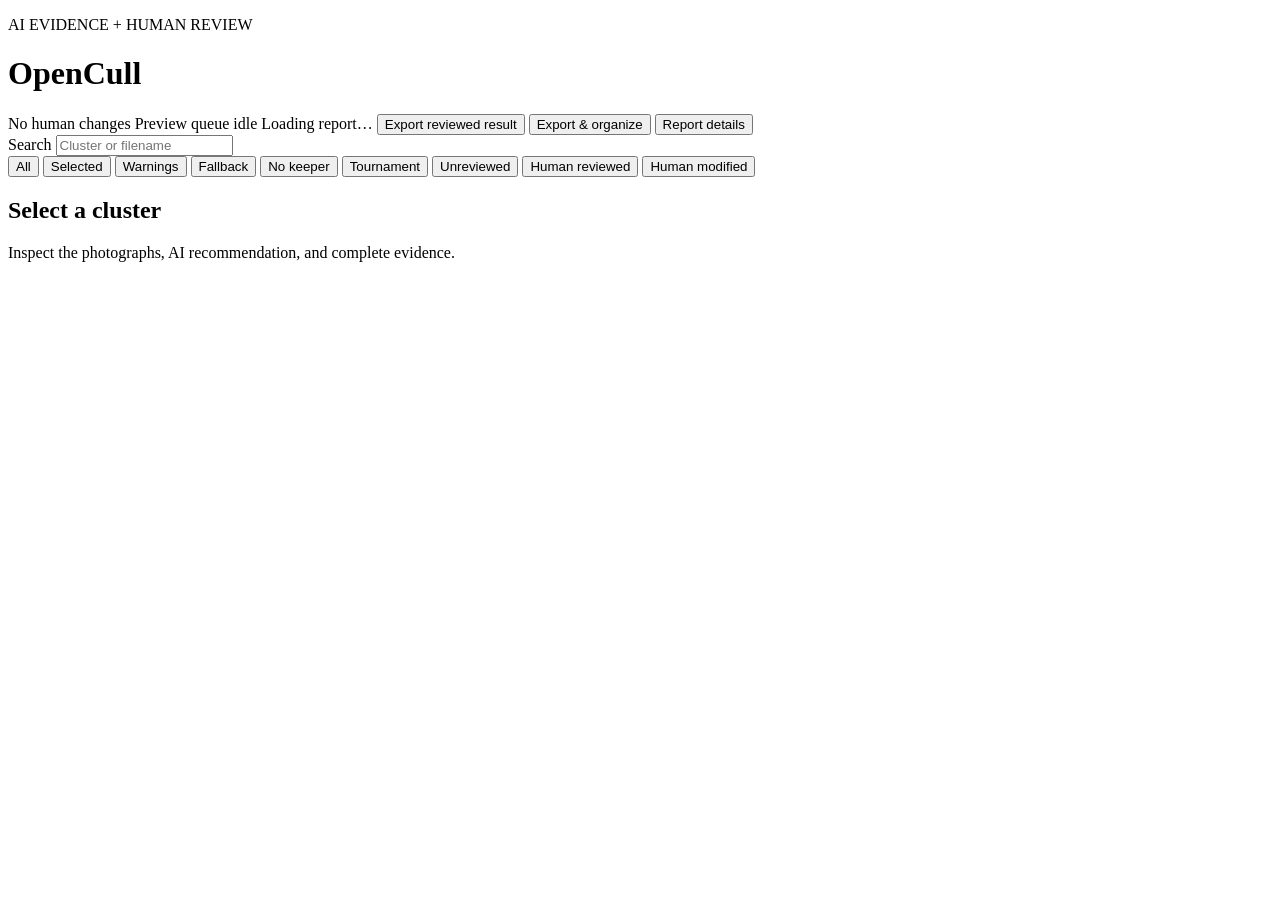
==== opencull_gui/static/index.html @ 5b5fa490 "add provenance-aware photo review GUI" ====
<!doctype html>
<html lang="en">
<head>
  <meta charset="utf-8">
  <meta name="viewport" content="width=device-width, initial-scale=1">
  <title>OpenCull Review</title>
  <link rel="stylesheet" href="/styles.css">
</head>
<body>
  <header class="topbar">
    <div>
      <p class="eyebrow">AI EVIDENCE + HUMAN REVIEW</p>
      <h1>OpenCull</h1>
    </div>
    <div class="top-actions">
      <span id="save-status" class="save-status">No human changes</span>
      <span id="preview-status" class="status">Preview queue idle</span>
      <span id="report-status" class="status">Loading report…</span>
      <button id="export-button" class="primary-button" type="button">Export reviewed result</button>
      <button id="organize-button" class="quiet-button" type="button">Export & organize</button>
      <button id="about-button" class="quiet-button" type="button">Report details</button>
    </div>
  </header>

  <section id="summary" class="summary" aria-label="Library summary"></section>

  <main class="workspace">
    <aside class="sidebar">
      <div class="sidebar-tools">
        <label class="search">
          <span>Search</span>
          <input id="search" type="search" placeholder="Cluster or filename">
        </label>
        <div id="filters" class="filters" aria-label="Cluster filters">
          <button class="filter active" data-filter="all" type="button">All</button>
          <button class="filter" data-filter="selected" type="button">Selected</button>
          <button class="filter" data-filter="warning" type="button">Warnings</button>
          <button class="filter" data-filter="fallback" type="button">Fallback</button>
          <button class="filter" data-filter="empty" type="button">No keeper</button>
          <button class="filter" data-filter="oversized" type="button">Tournament</button>
          <button class="filter" data-filter="unreviewed" type="button">Unreviewed</button>
          <button class="filter" data-filter="reviewed" type="button">Human reviewed</button>
          <button class="filter" data-filter="modified" type="button">Human modified</button>
        </div>
        <p id="cluster-count" class="muted"></p>
      </div>
      <nav id="cluster-list" class="cluster-list" aria-label="Clusters"></nav>
    </aside>

    <section class="review">
      <div id="empty-state" class="empty-state">
        <h2>Select a cluster</h2>
        <p>Inspect the photographs, AI recommendation, and complete evidence.</p>
      </div>

      <div id="cluster-view" hidden>
        <header class="cluster-header">
          <div>
            <p id="cluster-position" class="eyebrow"></p>
            <h2 id="cluster-title"></h2>
            <p id="cluster-subtitle" class="muted"></p>
          </div>
          <div class="cluster-navigation">
            <button id="previous-cluster" class="quiet-button" type="button">← Previous</button>
            <button id="next-cluster" class="quiet-button" type="button">Next →</button>
          </div>
        </header>

        <div id="cluster-alerts" class="alerts"></div>
        <div id="photo-grid" class="photo-grid"></div>

        <section class="human-review">
          <div class="section-heading">
            <div>
              <p class="eyebrow">HUMAN DECISION</p>
              <h3>Final review</h3>
            </div>
            <span id="review-state" class="review-state"></span>
          </div>
          <p class="muted keyboard-help">
            Shortcuts: number keys toggle photos, A accepts the AI choice,
            N keeps none, U returns the cluster to unreviewed, ←/→ navigate.
          </p>
          <label class="notes-label">
            <span>Reviewer note</span>
            <textarea id="review-note" maxlength="5000" rows="3"
              placeholder="Why did you agree or change the selection?"></textarea>
          </label>
          <div class="review-actions">
            <button id="accept-ai" class="primary-button" type="button">Accept AI recommendation</button>
            <button id="keep-none" class="quiet-button" type="button">Keep none</button>
            <button id="mark-reviewed" class="quiet-button" type="button">Mark reviewed</button>
            <button id="reset-review" class="quiet-button" type="button">Return to unreviewed</button>
          </div>
        </section>

        <section class="evidence">
          <div class="section-heading">
            <div>
              <p class="eyebrow">CURATOR DECISION</p>
              <h3>Why these photographs?</h3>
            </div>
            <span id="confidence" class="confidence"></span>
          </div>
          <p id="rationale" class="rationale"></p>

          <details open>
            <summary>Frame-by-frame photographic assessment</summary>
            <div id="assessments" class="assessments"></div>
          </details>

          <details>
            <summary>Raw decision JSON</summary>
            <pre id="raw-decision"></pre>
          </details>
        </section>
      </div>
    </section>
  </main>

  <dialog id="viewer">
    <div class="viewer-shell">
      <header>
        <div>
          <p class="eyebrow">DETAIL VIEW</p>
          <h2 id="viewer-title"></h2>
        </div>
        <button id="close-viewer" class="close-button" type="button" aria-label="Close">×</button>
      </header>
      <div id="viewer-images" class="viewer-images"></div>
      <footer>
        <span>Click an image to toggle fit and actual preview size.</span>
      </footer>
    </div>
  </dialog>

  <dialog id="about">
    <div class="about-shell">
      <header>
        <div>
          <p class="eyebrow">REPORT DETAILS</p>
          <h2>OpenCull evidence</h2>
        </div>
        <button id="close-about" class="close-button" type="button" aria-label="Close">×</button>
      </header>
      <dl id="report-details" class="report-details"></dl>
      <details>
        <summary>Adaptive clustering</summary>
        <pre id="adaptive-json"></pre>
      </details>
      <section class="cache-controls">
        <h3>Preview cache</h3>
        <p id="cache-details" class="muted"></p>
        <button id="clear-cache" class="quiet-button" type="button">Clear generated previews</button>
      </section>
      <details>
        <summary>Complete report metadata</summary>
        <pre id="metadata-json"></pre>
      </details>
    </div>
  </dialog>

  <dialog id="organize">
    <div class="organize-shell">
      <header>
        <div>
          <p class="eyebrow">PHASE 4 · CONTROLLED ACTION</p>
          <h2>Export and organize</h2>
        </div>
        <button id="close-organize" class="close-button" type="button" aria-label="Close">×</button>
      </header>

      <section class="quick-exports">
        <h3>Non-mutating exports</h3>
        <p class="muted">Download selected filenames and provenance without changing photographs.</p>
        <div class="form-row">
          <label>Selection policy
            <select id="export-policy">
              <option value="human_only">Human-reviewed clusters only</option>
              <option value="effective">Human where reviewed, AI elsewhere</option>
              <option value="require_all">Require every cluster reviewed</option>
              <option value="ai_only">AI recommendations only</option>
              <option value="modified_only">Human-modified clusters only</option>
            </select>
          </label>
          <div class="button-row">
            <button class="quiet-button download-format" data-format="json" type="button">JSON</button>
            <button class="quiet-button download-format" data-format="text" type="button">Text</button>
            <button class="quiet-button download-format" data-format="csv" type="button">CSV</button>
          </div>
        </div>
      </section>

      <section>
        <h3>Verified filesystem operation</h3>
        <div class="operation-form">
          <label>Action
            <select id="operation-action">
              <option value="copy">Copy and verify (recommended)</option>
              <option value="move">Move with rollback journal</option>
            </select>
          </label>
          <label>Layout
            <select id="operation-layout">
              <option value="opensull">One keeper folder</option>
              <option value="selected_by_cluster">Selected folders per cluster</option>
              <option value="cluster_inspection">Selected and not-selected per cluster</option>
            </select>
          </label>
          <label class="wide">Destination
            <input id="operation-destination" type="text" placeholder="/Volumes/Drive/OpenCull-Export">
          </label>
          <label class="check-label">
            <input id="preserve-relative" type="checkbox"> Preserve relative paths
          </label>
          <label class="check-label">
            <input id="include-companions" type="checkbox"> Include matching RAW/JPEG companions
          </label>
        </div>
        <button id="run-preflight" class="primary-button" type="button">Run deterministic preflight</button>
      </section>

      <section id="preflight-result" hidden>
        <div class="section-heading">
          <div>
            <p class="eyebrow">EXACT PLAN</p>
            <h3 id="plan-title"></h3>
          </div>
          <span id="plan-status"></span>
        </div>
        <div id="plan-summary" class="plan-summary"></div>
        <div id="plan-errors" class="alerts"></div>
        <details>
          <summary>Every planned file operation</summary>
          <div class="operation-table-wrap">
            <table class="operation-table">
              <thead><tr><th>Cluster</th><th>Source</th><th>Destination</th><th>Bytes</th></tr></thead>
              <tbody id="operation-rows"></tbody>
            </table>
          </div>
        </details>
        <label class="confirmation-label">
          <span id="confirmation-help"></span>
          <input id="operation-confirmation" type="text" autocomplete="off">
        </label>
        <div class="button-row">
          <button id="execute-operation" class="danger-button" type="button" disabled>Execute exact plan</button>
          <button id="cancel-operation" class="quiet-button" type="button" hidden>Pause operation</button>
          <button id="rollback-operation" class="quiet-button" type="button" hidden>Rollback move</button>
        </div>
      </section>

      <section>
        <h3>Contact sheets</h3>
        <p class="muted">Creates labelled JPEG sheets in the destination using the selected policy.</p>
        <button id="create-contact-sheets" class="quiet-button" type="button">Create contact sheets</button>
      </section>

      <section id="operation-progress" hidden>
        <h3>Operation journal</h3>
        <progress id="operation-progress-bar" max="1" value="0"></progress>
        <p id="operation-progress-text"></p>
        <pre id="operation-journal"></pre>
      </section>

      <section>
        <h3>Resume an interrupted journal</h3>
        <div class="form-row">
          <label class="wide">Journal path
            <input id="resume-journal-path" type="text" placeholder="/path/to/report.plan.operation.json">
          </label>
          <button id="resume-operation" class="quiet-button" type="button">Resume journal</button>
        </div>
      </section>
    </div>
  </dialog>

  <template id="photo-card-template">
    <article class="photo-card">
      <div class="image-button" role="button" tabindex="0">
        <img loading="lazy" alt="">
        <span class="image-loading">Preview queued…</span>
        <button class="image-error" type="button" hidden>Retry preview</button>
      </div>
      <div class="photo-info">
        <div>
          <strong class="filename"></strong>
          <span class="keeper-badge"></span>
          <span class="human-badge"></span>
        </div>
        <div class="card-actions">
          <button class="human-toggle primary-button" type="button">Keep</button>
          <button class="compare-button quiet-button" type="button">Compare</button>
        </div>
      </div>
    </article>
  </template>

  <script src="/app.js" defer></script>
</body>
</html>
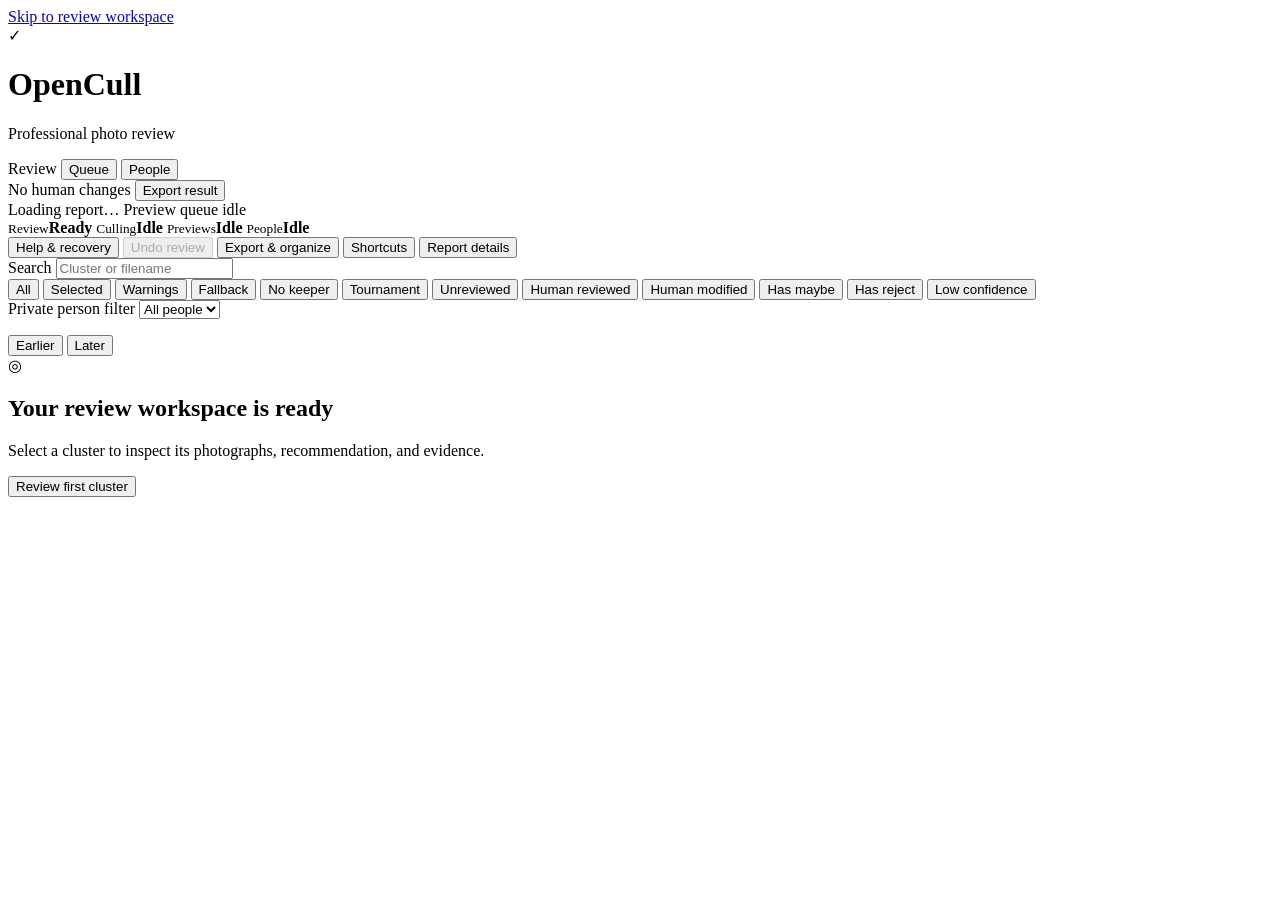
==== commit d364a92f: "build professional macOS culling workflow" ====
--- a/opencull_gui/static/index.html
+++ b/opencull_gui/static/index.html
@@ -7,24 +7,78 @@
   <link rel="stylesheet" href="/styles.css">
 </head>
 <body>
+  <a class="skip-link" href="#review-workspace">Skip to review workspace</a>
   <header class="topbar">
+    <div class="brand">
+      <span class="brand-mark" aria-hidden="true">
+        <span class="brand-lens"></span>
+        <span class="brand-check">✓</span>
+      </span>
+      <div>
+        <h1>OpenCull</h1>
+        <p>Professional photo review</p>
+      </div>
+    </div>
+    <nav class="app-navigation" aria-label="OpenCull sections">
+      <span class="nav-item active" aria-current="page">
+        <span class="nav-icon review-icon" aria-hidden="true"></span>
+        Review
+      </span>
+      <button id="jobs-button" class="nav-item" type="button">
+        <span class="nav-icon queue-icon" aria-hidden="true"></span>
+        Queue
+      </button>
+      <button id="people-button" class="nav-item" type="button">
+        <span class="nav-icon people-icon" aria-hidden="true"></span>
+        People
+      </button>
+    </nav>
+    <div class="header-actions">
+      <span id="save-status" class="save-status" role="status"
+        aria-live="polite">No human changes</span>
+      <button id="export-button" class="primary-button" type="button">
+        Export result
+      </button>
+    </div>
+  </header>
+
+  <section class="command-bar" aria-label="Review status and actions">
+    <div class="command-status">
+      <span id="report-status" class="status" role="status"
+        aria-live="polite">Loading report…</span>
+      <span class="status-separator" aria-hidden="true"></span>
+      <span id="preview-status" class="status" role="status"
+        aria-live="polite">Preview queue idle</span>
+    </div>
+    <div class="background-activity" aria-label="Concurrent activity">
+      <span><small>Review</small><strong id="review-activity">Ready</strong></span>
+      <span><small>Culling</small><strong id="culling-activity">Idle</strong></span>
+      <span><small>Previews</small><strong id="preview-activity">Idle</strong></span>
+      <span><small>People</small><strong id="people-activity">Idle</strong></span>
+    </div>
+    <div class="command-actions">
+      <button id="recovery-button" class="quiet-button" type="button">Help &amp; recovery</button>
+      <button id="undo-review" class="quiet-button" type="button" disabled>Undo review</button>
+      <button id="organize-button" class="quiet-button" type="button">Export &amp; organize</button>
+      <button id="shortcuts-button" class="quiet-button" type="button"
+        aria-keyshortcuts="?">Shortcuts</button>
+      <button id="about-button" class="quiet-button" type="button">Report details</button>
+    </div>
+  </section>
+
+  <section id="recovery-banner" class="recovery-banner" role="alert" hidden>
     <div>
-      <p class="eyebrow">AI EVIDENCE + HUMAN REVIEW</p>
-      <h1>OpenCull</h1>
-    </div>
-    <div class="top-actions">
-      <span id="save-status" class="save-status">No human changes</span>
-      <span id="preview-status" class="status">Preview queue idle</span>
-      <span id="report-status" class="status">Loading report…</span>
-      <button id="export-button" class="primary-button" type="button">Export reviewed result</button>
-      <button id="organize-button" class="quiet-button" type="button">Export & organize</button>
-      <button id="about-button" class="quiet-button" type="button">Report details</button>
-    </div>
-  </header>
+      <strong id="recovery-banner-title"></strong>
+      <p id="recovery-banner-message"></p>
+    </div>
+    <button id="open-recovery-from-banner" class="quiet-button" type="button">
+      Review recovery options
+    </button>
+  </section>
 
   <section id="summary" class="summary" aria-label="Library summary"></section>
 
-  <main class="workspace">
+  <main id="review-workspace" class="workspace">
     <aside class="sidebar">
       <div class="sidebar-tools">
         <label class="search">
@@ -41,16 +95,34 @@
           <button class="filter" data-filter="unreviewed" type="button">Unreviewed</button>
           <button class="filter" data-filter="reviewed" type="button">Human reviewed</button>
           <button class="filter" data-filter="modified" type="button">Human modified</button>
-        </div>
+          <button class="filter" data-filter="maybe" type="button">Has maybe</button>
+          <button class="filter" data-filter="rejected" type="button">Has reject</button>
+          <button class="filter" data-filter="lowconfidence" type="button">Low confidence</button>
+        </div>
+        <label class="search">Private person filter
+          <select id="person-filter">
+            <option value="">All people</option>
+          </select>
+        </label>
         <p id="cluster-count" class="muted"></p>
       </div>
-      <nav id="cluster-list" class="cluster-list" aria-label="Clusters"></nav>
+      <nav id="cluster-list" class="cluster-list" aria-label="Clusters"
+        aria-busy="false"></nav>
+      <div class="cluster-window-controls" aria-label="Cluster list pages">
+        <button id="previous-cluster-window" class="quiet-button" type="button">Earlier</button>
+        <span id="cluster-window-status"></span>
+        <button id="next-cluster-window" class="quiet-button" type="button">Later</button>
+      </div>
     </aside>
 
     <section class="review">
       <div id="empty-state" class="empty-state">
-        <h2>Select a cluster</h2>
-        <p>Inspect the photographs, AI recommendation, and complete evidence.</p>
+        <span class="empty-state-mark" aria-hidden="true">◎</span>
+        <h2>Your review workspace is ready</h2>
+        <p>Select a cluster to inspect its photographs, recommendation, and evidence.</p>
+        <button id="open-first-cluster" class="primary-button" type="button">
+          Review first cluster
+        </button>
       </div>
 
       <div id="cluster-view" hidden>
@@ -59,14 +131,48 @@
             <p id="cluster-position" class="eyebrow"></p>
             <h2 id="cluster-title"></h2>
             <p id="cluster-subtitle" class="muted"></p>
+            <p id="review-remaining" class="review-remaining"></p>
+            <div class="cluster-progress" aria-hidden="true">
+              <span id="cluster-progress-bar"></span>
+            </div>
           </div>
           <div class="cluster-navigation">
-            <button id="previous-cluster" class="quiet-button" type="button">← Previous</button>
-            <button id="next-cluster" class="quiet-button" type="button">Next →</button>
+            <button id="previous-cluster" class="quiet-button" type="button"
+              aria-keyshortcuts="ArrowLeft ArrowUp">← Previous</button>
+            <button id="next-cluster" class="quiet-button" type="button"
+              aria-keyshortcuts="ArrowDown">Next →</button>
           </div>
         </header>
 
         <div id="cluster-alerts" class="alerts"></div>
+        <section class="review-toolbar" aria-label="Review workspace controls">
+          <div class="decision-snapshot" aria-live="polite">
+            <span id="workspace-selection"></span>
+            <span id="workspace-review-state"></span>
+          </div>
+          <div class="density-control" role="group" aria-label="Photo card density">
+            <span>View</span>
+            <button class="density-button active" data-density="comfortable"
+              type="button" aria-pressed="true">Comfortable</button>
+            <button class="density-button" data-density="compact"
+              type="button" aria-pressed="false">Compact</button>
+          </div>
+        </section>
+        <section id="compare-tray" class="compare-tray" aria-label="Comparison selection" hidden>
+          <div>
+            <span class="eyebrow">COMPARE TRAY</span>
+            <div id="compare-items" class="compare-items"></div>
+          </div>
+          <div class="compare-tray-actions">
+            <span id="compare-guidance" class="muted"></span>
+            <button id="clear-compare" class="quiet-button" type="button"
+              aria-keyshortcuts="X">Clear</button>
+            <button id="open-comparison" class="primary-button" type="button"
+              aria-keyshortcuts="C">
+              Open comparison
+            </button>
+          </div>
+        </section>
         <div id="photo-grid" class="photo-grid"></div>
 
         <section class="human-review">
@@ -78,8 +184,10 @@
             <span id="review-state" class="review-state"></span>
           </div>
           <p class="muted keyboard-help">
-            Shortcuts: number keys toggle photos, A accepts the AI choice,
-            N keeps none, U returns the cluster to unreviewed, ←/→ navigate.
+            Shortcuts: A accepts the AI recommendation and advances, number
+            keys toggle photos, ↑/↓ navigate groups, ← returns to the previous
+            group, N keeps none, U returns the group to unreviewed, and Z
+            undoes.
           </p>
           <label class="notes-label">
             <span>Reviewer note</span>
@@ -87,10 +195,15 @@
               placeholder="Why did you agree or change the selection?"></textarea>
           </label>
           <div class="review-actions">
-            <button id="accept-ai" class="primary-button" type="button">Accept AI recommendation</button>
-            <button id="keep-none" class="quiet-button" type="button">Keep none</button>
+            <button id="accept-ai-next" class="primary-button" type="button"
+              aria-keyshortcuts="A">Accept and Next →</button>
+            <button id="accept-ai" class="quiet-button" type="button"
+              aria-keyshortcuts="ArrowRight">Accept AI recommendation</button>
+            <button id="keep-none" class="quiet-button" type="button"
+              aria-keyshortcuts="N">Keep none</button>
             <button id="mark-reviewed" class="quiet-button" type="button">Mark reviewed</button>
-            <button id="reset-review" class="quiet-button" type="button">Return to unreviewed</button>
+            <button id="reset-review" class="quiet-button" type="button"
+              aria-keyshortcuts="U">Return to unreviewed</button>
           </div>
         </section>
 
@@ -128,9 +241,473 @@
         <button id="close-viewer" class="close-button" type="button" aria-label="Close">×</button>
       </header>
       <div id="viewer-images" class="viewer-images"></div>
+      <nav id="viewer-filmstrip" class="viewer-filmstrip" aria-label="Cluster filmstrip"></nav>
       <footer>
-        <span>Click an image to toggle fit and actual preview size.</span>
+        <label>View
+          <select id="viewer-crop">
+            <option value="fit">Whole frame</option>
+            <option value="face">Face/upper-body crop</option>
+            <option value="detail">Central detail</option>
+          </select>
+        </label>
+        <label>Zoom <input id="viewer-zoom" type="range" min="1" max="5" step="0.1" value="1"></label>
+        <label><input id="viewer-sync" type="checkbox" checked> Synchronize zoom and pan</label>
+        <button id="viewer-reset" class="quiet-button" type="button">Reset view</button>
+        <span>Drag to pan. The crop is a review aid, not automatic face detection.</span>
       </footer>
+    </div>
+  </dialog>
+
+  <dialog id="jobs-dialog">
+    <div class="jobs-shell">
+      <header>
+        <div>
+          <p class="eyebrow">CULLING WORKSPACE</p>
+          <h2>Culling queue</h2>
+          <p class="muted dialog-subtitle">
+            Prepare folders, monitor progress, and recover safely from checkpoints.
+          </p>
+        </div>
+        <button id="close-jobs" class="close-button" type="button" aria-label="Close">×</button>
+      </header>
+      <section class="job-create">
+        <div class="job-intake-heading">
+          <div>
+            <p class="eyebrow">NEW CULLING JOB</p>
+            <h3>Prepare a folder</h3>
+          </div>
+          <p class="muted">
+            Jobs run sequentially. Review remains responsive while culling continues.
+          </p>
+        </div>
+        <div class="job-intake-grid">
+          <section class="job-intake-step">
+            <div class="step-heading">
+              <span class="step-number">1</span>
+              <div>
+                <strong>Choose source</strong>
+                <span>The original photographs are never modified.</span>
+              </div>
+            </div>
+            <label class="job-source-field">Photo folder
+              <span class="input-action">
+                <input id="job-photos" type="text"
+                  placeholder="/Volumes/Photos/Shoot" autocomplete="off">
+                <button id="pick-job-folder" class="quiet-button" type="button">
+                  Choose…
+                </button>
+              </span>
+            </label>
+            <label>Output report <span class="optional-label">optional</span>
+              <input id="job-output" type="text"
+                placeholder="Generated automatically beside OpenCull data">
+            </label>
+            <label class="checkbox-label job-recursive">
+              <input id="job-recursive" type="checkbox">
+              <span>
+                Include nested folders
+                <small>Use for a shoot organized into subdirectories.</small>
+              </span>
+            </label>
+          </section>
+
+          <section class="job-intake-step">
+            <div class="step-heading">
+              <span class="step-number">2</span>
+              <div>
+                <strong>Set culling intent</strong>
+                <span>These choices are fixed when the job is queued.</span>
+              </div>
+            </div>
+            <div class="job-settings-grid">
+              <label>Culling profile
+                <select id="job-profile">
+                  <option value="family">Family moments</option>
+                  <option value="balanced">Balanced</option>
+                  <option value="professional">Professional session</option>
+                </select>
+              </label>
+              <label>Maximum per group
+                <input id="job-keepers" type="number" min="1" max="20" value="2">
+              </label>
+            </div>
+            <label>Model provider
+              <select id="job-provider">
+                <option value="">Legacy agents.kim</option>
+              </select>
+            </label>
+            <button id="provider-settings" class="text-button" type="button">
+              Configure model providers →
+            </button>
+          </section>
+        </div>
+        <div class="job-submit-row">
+          <p id="job-form-status" class="job-form-status" role="status"
+            aria-live="polite">Choose a photo folder to begin.</p>
+          <button id="add-job" class="primary-button" type="button" disabled>
+            Add to sequential queue
+          </button>
+        </div>
+      </section>
+      <section class="job-list-section">
+        <div class="queue-section-heading">
+          <div>
+            <p class="eyebrow">ACTIVITY</p>
+            <h3>Queue and recent jobs</h3>
+            <p id="queue-status" class="muted"></p>
+          </div>
+          <button id="refresh-jobs" class="quiet-button" type="button">Refresh</button>
+        </div>
+        <div class="queue-overview" aria-label="Queue summary">
+          <div><strong id="queue-running-count">0</strong><span>Active</span></div>
+          <div><strong id="queue-waiting-count">0</strong><span>Waiting</span></div>
+          <div><strong id="queue-completed-count">0</strong><span>Completed</span></div>
+          <div><strong id="queue-attention-count">0</strong><span>Needs attention</span></div>
+        </div>
+        <div id="job-list" class="job-list"></div>
+      </section>
+    </div>
+  </dialog>
+
+  <dialog id="providers-dialog">
+    <div class="providers-shell">
+      <header>
+        <div>
+          <p class="eyebrow">MODEL TRUST CENTER</p>
+          <h2>Providers and privacy</h2>
+          <p class="muted dialog-subtitle">
+            Control where photographs are processed and how each agent is routed.
+          </p>
+        </div>
+        <button id="close-providers" class="close-button" type="button" aria-label="Close">×</button>
+      </header>
+      <div class="providers-layout">
+        <aside>
+          <div class="provider-sidebar-heading">
+            <div>
+              <p class="eyebrow">PROFILES</p>
+              <strong>Saved routes</strong>
+            </div>
+            <button id="new-provider" class="icon-button" type="button"
+              aria-label="Create provider profile" title="New profile">+</button>
+          </div>
+          <div class="provider-overview" aria-label="Provider privacy summary">
+            <span><strong id="provider-local-count">0</strong> Local</span>
+            <span><strong id="provider-zdr-count">0</strong> ZDR</span>
+            <span><strong id="provider-attention-count">0</strong> Attention</span>
+          </div>
+          <nav id="provider-list" class="provider-list"
+            aria-label="Saved provider profiles"></nav>
+          <div class="provider-sidebar-note">
+            <strong>Immutable queue binding</strong>
+            <p>
+              Editing a profile never changes jobs already queued. Each job keeps
+              its generated Kimiya program and configuration hash.
+            </p>
+          </div>
+        </aside>
+        <section class="provider-form-section">
+          <input id="provider-id" type="hidden">
+          <div class="provider-editor-heading">
+            <div>
+              <p class="eyebrow">SELECTED ROUTE</p>
+              <h3 id="provider-editor-title">New provider profile</h3>
+            </div>
+            <div class="provider-trust-badges">
+              <span id="provider-privacy-badge" class="provider-trust-badge"></span>
+              <span id="provider-credential-badge" class="provider-trust-badge"></span>
+            </div>
+          </div>
+
+          <section class="provider-trust-card" aria-live="polite">
+            <div class="provider-trust-summary">
+              <span id="provider-trust-icon" aria-hidden="true">◉</span>
+              <div>
+                <strong id="provider-routing-title"></strong>
+                <p id="provider-routing-description"></p>
+              </div>
+            </div>
+            <div class="agent-data-flow" aria-label="Agent data flow">
+              <div data-agent="A">
+                <span>A</span><strong>Frame observer</strong><small>Image pixels</small>
+              </div>
+              <div data-agent="B">
+                <span>B</span><strong>Visual curator</strong><small>Image pixels</small>
+              </div>
+              <div data-agent="C">
+                <span>C</span><strong>Report judge</strong><small>Text evidence</small>
+              </div>
+              <div data-agent="D">
+                <span>D</span><strong>Vision tuner</strong><small>Image pixels</small>
+              </div>
+            </div>
+            <p class="provider-data-notice">
+              Only agents declared for vision receive observed previews. Credentials
+              are injected at runtime and never written into generated Kimiya files.
+            </p>
+          </section>
+
+          <div class="provider-form">
+            <fieldset class="provider-form-group provider-identity-group">
+              <legend>Identity and route</legend>
+              <div class="provider-field-grid">
+                <label>Profile name
+                  <input id="provider-name" type="text" maxlength="100"
+                    placeholder="For example: Local Mac">
+                </label>
+                <label>Provider type
+                  <select id="provider-kind">
+                    <option value="openrouter">OpenRouter</option>
+                    <option value="ollama">Local Ollama</option>
+                    <option value="openai">Vast.ai / OpenAI-compatible</option>
+                  </select>
+                </label>
+                <label class="provider-endpoint provider-wide-field">Endpoint
+                  <input id="provider-endpoint" type="url"
+                    placeholder="http://127.0.0.1:11434">
+                  <small>URLs may not contain embedded credentials, queries, or fragments.</small>
+                </label>
+              </div>
+            </fieldset>
+
+            <fieldset class="provider-form-group provider-model-group">
+              <legend>Agent assignments</legend>
+              <p class="form-group-help">
+                Vision roles must use models capable of accepting images.
+              </p>
+              <div class="provider-model-grid">
+                <label><span><b>A</b> Frame observer <em>Vision</em></span>
+                  <input id="provider-model-a" type="text" placeholder="vision model">
+                </label>
+                <label><span><b>B</b> Visual curator <em>Vision</em></span>
+                  <input id="provider-model-b" type="text" placeholder="vision model">
+                </label>
+                <label><span><b>C</b> Report judge <em>Text</em></span>
+                  <input id="provider-model-c" type="text" placeholder="text model">
+                </label>
+                <label><span><b>D</b> Tuner and judge <em>Vision</em></span>
+                  <input id="provider-model-d" type="text" placeholder="vision model">
+                </label>
+              </div>
+            </fieldset>
+
+            <fieldset class="provider-form-group provider-security-group">
+              <legend>Credential and policy</legend>
+              <div class="provider-policy-grid">
+                <label class="checkbox-label">
+                  <input id="provider-credential-required" type="checkbox">
+                  Endpoint requires a bearer token
+                </label>
+                <label class="checkbox-label">
+                  <input id="provider-zdr" type="checkbox" checked>
+                  Require OpenRouter Zero Data Retention routing
+                </label>
+              </div>
+              <div class="provider-field-grid">
+                <label>New or replacement credential
+                  <input id="provider-secret" type="password"
+                    autocomplete="new-password"
+                    placeholder="Write-only; leave blank to keep the stored value">
+                  <small id="provider-secret-help"></small>
+                </label>
+                <label>Cost and privacy note
+                  <input id="provider-cost-note" type="text" maxlength="300"
+                    placeholder="Optional note for future queue decisions">
+                </label>
+              </div>
+            </fieldset>
+          </div>
+          <div class="provider-actions">
+            <div>
+              <button id="save-provider" class="primary-button" type="button">
+                Save profile
+              </button>
+              <button id="test-provider" class="quiet-button" type="button" disabled>
+                Test route and models
+              </button>
+            </div>
+            <button id="delete-provider" class="danger-button" type="button" disabled>
+              Delete profile
+            </button>
+          </div>
+          <p id="provider-status" class="provider-status" role="status"
+            aria-live="polite">Create or select a provider profile.</p>
+          <section id="provider-test-result" class="provider-test-result"
+            aria-label="Connection test result" hidden></section>
+          <div class="keychain-assurance">
+            <span aria-hidden="true">⌁</span>
+            <p>
+              <strong>macOS Keychain protection.</strong> Provider JSON, generated
+              Kimiya files, queue state, APIs, and this interface never return a
+              stored token.
+            </p>
+          </div>
+        </section>
+      </div>
+    </div>
+  </dialog>
+
+  <dialog id="people-dialog">
+    <div class="people-shell">
+      <header>
+        <div>
+          <p class="eyebrow">LOCAL PEOPLE LIBRARY</p>
+          <h2>People and identities</h2>
+          <p class="muted dialog-subtitle">
+            Review anonymous face groups and assign private names on this Mac.
+          </p>
+        </div>
+        <button id="close-people" class="close-button" type="button" aria-label="Close">×</button>
+      </header>
+      <section class="people-toolbar">
+        <div class="people-index-summary">
+          <span id="people-privacy-badge" class="people-privacy-badge">
+            Local only
+          </span>
+          <div>
+            <strong id="people-index-status">Local face index idle</strong>
+            <p id="people-privacy-status" class="muted"></p>
+          </div>
+        </div>
+        <div class="people-progress-block">
+          <div>
+            <span id="people-progress-label">Waiting to index</span>
+            <strong id="people-progress-percent">0%</strong>
+          </div>
+          <progress id="people-progress" max="1" value="0"
+            aria-label="Local face indexing progress"></progress>
+        </div>
+        <div class="people-toolbar-actions">
+          <button id="start-people-index" class="primary-button" type="button">
+            Index locally
+          </button>
+          <button id="pause-people-index" class="quiet-button" type="button">
+            Pause safely
+          </button>
+          <button id="delete-all-people" class="danger-button" type="button">
+            Delete private index
+          </button>
+        </div>
+      </section>
+      <div class="people-overview" aria-label="People index summary">
+        <div><strong id="people-group-count">0</strong><span>Groups</span></div>
+        <div><strong id="people-face-count">0</strong><span>Faces</span></div>
+        <div><strong id="people-confirmed-count">0</strong><span>Confirmed</span></div>
+        <div><strong id="people-review-count">0</strong><span>Need review</span></div>
+        <p>
+          Embeddings stay in the private local database and are never returned
+          through the GUI API.
+        </p>
+      </div>
+      <div class="people-layout">
+        <aside>
+          <div class="people-sidebar-heading">
+            <div>
+              <p class="eyebrow">FACE GROUPS</p>
+              <strong>Review identities</strong>
+            </div>
+            <span id="people-visible-count"></span>
+          </div>
+          <label class="people-search">Search groups
+            <input id="people-search" type="search"
+              placeholder="Name or anonymous ID">
+          </label>
+          <div class="people-filter-row" role="group" aria-label="Identity filter">
+            <button class="people-filter active" data-people-filter="all"
+              type="button" aria-pressed="true">All</button>
+            <button class="people-filter" data-people-filter="unconfirmed"
+              type="button" aria-pressed="false">Needs review</button>
+            <button class="people-filter" data-people-filter="confirmed"
+              type="button" aria-pressed="false">Confirmed</button>
+          </div>
+          <div class="people-merge-bar">
+            <span id="people-merge-count">No groups selected</span>
+            <button id="merge-people" class="quiet-button" type="button" disabled>
+              Merge selected
+            </button>
+          </div>
+          <nav id="people-list" class="people-list"></nav>
+        </aside>
+        <section id="person-detail" class="person-detail">
+          <div id="person-empty" class="person-empty">
+            <span aria-hidden="true">◎</span>
+            <h3>Select a face group</h3>
+            <p>
+              Compare its detections, check grouping confidence, and confirm an
+              identity only after reviewing its faces.
+            </p>
+          </div>
+          <div id="person-content" hidden>
+            <div class="person-detail-heading">
+              <div>
+                <p id="person-id" class="eyebrow"></p>
+                <h3 id="person-title"></h3>
+                <p class="muted">Private identity record</p>
+              </div>
+              <span id="person-confirmation-badge" class="person-confirmation-badge">
+                Needs review
+              </span>
+            </div>
+
+            <div class="person-coverage-grid">
+              <div><strong id="person-face-total">0</strong><span>Faces</span></div>
+              <div><strong id="person-photo-total">0</strong><span>Photos</span></div>
+              <div><strong id="person-selected-total">0</strong><span>Keepers</span></div>
+              <div><strong id="person-unselected-total">0</strong><span>Not selected</span></div>
+            </div>
+
+            <section class="person-identity-card">
+              <div>
+                <label>Private local name
+                  <input id="person-name" type="text" maxlength="200"
+                    placeholder="Optional; never sent to a model">
+                </label>
+                <label class="person-confirm-label">
+                  <input id="person-confirmed" type="checkbox">
+                  <span>
+                    I reviewed this group and confirm the identity
+                    <small>A name alone does not mark a group as confirmed.</small>
+                  </span>
+                </label>
+              </div>
+              <button id="save-person" class="primary-button" type="button">
+                Save private identity
+              </button>
+            </section>
+
+            <p id="person-action-status" class="person-action-status"
+              role="status" aria-live="polite"></p>
+
+            <div class="person-faces-heading">
+              <div>
+                <h4>Face evidence</h4>
+                <p id="person-coverage" class="muted"></p>
+              </div>
+              <div class="person-face-actions">
+                <span id="person-face-selection">No faces selected</span>
+                <button id="split-person" class="quiet-button" type="button" disabled>
+                  Split selected
+                </button>
+              </div>
+            </div>
+            <div id="person-faces" class="person-faces"></div>
+            <button id="load-more-faces" class="quiet-button" type="button" hidden>
+              Load more faces
+            </button>
+            <div class="person-danger-zone">
+              <div>
+                <strong>Forget this person</strong>
+                <p>
+                  Deletes this group’s detections and embeddings. Original photographs remain untouched.
+                </p>
+              </div>
+              <button id="forget-person" class="danger-button" type="button">
+                Forget person
+              </button>
+            </div>
+          </div>
+        </section>
+      </div>
     </div>
   </dialog>
 
@@ -160,125 +737,311 @@
     </div>
   </dialog>
 
+  <dialog id="recovery-dialog">
+    <div class="recovery-shell">
+      <header>
+        <div>
+          <p class="eyebrow">GUIDANCE AND RECOVERY</p>
+          <h2>Get OpenCull back to work</h2>
+          <p class="muted dialog-subtitle">
+            Diagnose predictable interruptions without changing originals.
+          </p>
+        </div>
+        <button id="close-recovery" class="close-button" type="button" aria-label="Close">×</button>
+      </header>
+      <div class="recovery-overview">
+        <span id="recovery-health-icon" class="recovery-health-icon">✓</span>
+        <div>
+          <strong id="recovery-health-title">Review is healthy</strong>
+          <p id="recovery-health-message">No interruption has been detected.</p>
+        </div>
+      </div>
+      <div class="recovery-layout">
+        <section class="recovery-first-run">
+          <p class="eyebrow">FIRST RESULT</p>
+          <h3>Three steps to trustworthy culling</h3>
+          <ol>
+            <li><span>1</span><div><strong>Choose a photo folder</strong><small>Open Queue and select a local or connected-volume folder.</small></div></li>
+            <li><span>2</span><div><strong>Choose a model route</strong><small>Configure OpenRouter, Ollama, or another compatible endpoint. Stored credentials are never shown here.</small></div></li>
+            <li><span>3</span><div><strong>Review before delivery</strong><small>Open the result, inspect evidence, and confirm keepers before export.</small></div></li>
+          </ol>
+          <div class="recovery-actions">
+            <button id="recovery-open-queue" class="primary-button" type="button">Open culling queue</button>
+            <button id="recovery-open-providers" class="quiet-button" type="button">Configure providers</button>
+          </div>
+        </section>
+        <section class="recovery-diagnostics">
+          <p class="eyebrow">CURRENT REVIEW</p>
+          <h3>Diagnostic checks</h3>
+          <div id="recovery-checks" class="recovery-checks"></div>
+          <button id="retry-current-review" class="quiet-button" type="button">
+            Retry current review
+          </button>
+        </section>
+      </div>
+      <section class="recovery-scenarios">
+        <article>
+          <strong>External drive unavailable</strong>
+          <p>Reconnect the same volume, wait for Finder to show it, then retry. The report and human review remain intact.</p>
+        </article>
+        <article>
+          <strong>Interrupted culling job</strong>
+          <p>Open Queue and choose Retry from checkpoint. OpenCull validates the checkpoint before continuing.</p>
+        </article>
+        <article>
+          <strong>Stale human review</strong>
+          <p>The report changed after review. Open the matching report or keep this sidecar read-only; OpenCull will not silently remap decisions.</p>
+        </article>
+        <article>
+          <strong>Preview cannot decode</strong>
+          <p>Use Retry preview on the photograph. RAW files remain untouched and the failure is isolated to the generated cache.</p>
+        </article>
+      </section>
+      <footer class="recovery-footer">
+        <p>Expert workflows remain available directly from Review, Queue, and People.</p>
+        <button id="dismiss-recovery" class="quiet-button" type="button">Done</button>
+      </footer>
+    </div>
+  </dialog>
+
   <dialog id="organize">
     <div class="organize-shell">
       <header>
         <div>
-          <p class="eyebrow">PHASE 4 · CONTROLLED ACTION</p>
-          <h2>Export and organize</h2>
+          <p class="eyebrow">DELIVERY WORKSPACE</p>
+          <h2>Export and organize photographs</h2>
+          <p class="muted dialog-subtitle">Export decisions safely, or prepare a verified file operation.</p>
         </div>
         <button id="close-organize" class="close-button" type="button" aria-label="Close">×</button>
       </header>
 
-      <section class="quick-exports">
-        <h3>Non-mutating exports</h3>
-        <p class="muted">Download selected filenames and provenance without changing photographs.</p>
-        <div class="form-row">
-          <label>Selection policy
-            <select id="export-policy">
-              <option value="human_only">Human-reviewed clusters only</option>
-              <option value="effective">Human where reviewed, AI elsewhere</option>
-              <option value="require_all">Require every cluster reviewed</option>
-              <option value="ai_only">AI recommendations only</option>
-              <option value="modified_only">Human-modified clusters only</option>
-            </select>
-          </label>
-          <div class="button-row">
-            <button class="quiet-button download-format" data-format="json" type="button">JSON</button>
-            <button class="quiet-button download-format" data-format="text" type="button">Text</button>
-            <button class="quiet-button download-format" data-format="csv" type="button">CSV</button>
-          </div>
-        </div>
-      </section>
-
-      <section>
-        <h3>Verified filesystem operation</h3>
-        <div class="operation-form">
-          <label>Action
-            <select id="operation-action">
-              <option value="copy">Copy and verify (recommended)</option>
-              <option value="move">Move with rollback journal</option>
-            </select>
-          </label>
-          <label>Layout
-            <select id="operation-layout">
-              <option value="opensull">One keeper folder</option>
-              <option value="selected_by_cluster">Selected folders per cluster</option>
-              <option value="cluster_inspection">Selected and not-selected per cluster</option>
-            </select>
-          </label>
-          <label class="wide">Destination
-            <input id="operation-destination" type="text" placeholder="/Volumes/Drive/OpenCull-Export">
-          </label>
-          <label class="check-label">
-            <input id="preserve-relative" type="checkbox"> Preserve relative paths
-          </label>
-          <label class="check-label">
-            <input id="include-companions" type="checkbox"> Include matching RAW/JPEG companions
-          </label>
-        </div>
-        <button id="run-preflight" class="primary-button" type="button">Run deterministic preflight</button>
-      </section>
-
-      <section id="preflight-result" hidden>
-        <div class="section-heading">
-          <div>
-            <p class="eyebrow">EXACT PLAN</p>
-            <h3 id="plan-title"></h3>
-          </div>
-          <span id="plan-status"></span>
-        </div>
-        <div id="plan-summary" class="plan-summary"></div>
-        <div id="plan-errors" class="alerts"></div>
-        <details>
-          <summary>Every planned file operation</summary>
-          <div class="operation-table-wrap">
-            <table class="operation-table">
-              <thead><tr><th>Cluster</th><th>Source</th><th>Destination</th><th>Bytes</th></tr></thead>
-              <tbody id="operation-rows"></tbody>
-            </table>
-          </div>
-        </details>
-        <label class="confirmation-label">
-          <span id="confirmation-help"></span>
-          <input id="operation-confirmation" type="text" autocomplete="off">
-        </label>
-        <div class="button-row">
-          <button id="execute-operation" class="danger-button" type="button" disabled>Execute exact plan</button>
-          <button id="cancel-operation" class="quiet-button" type="button" hidden>Pause operation</button>
-          <button id="rollback-operation" class="quiet-button" type="button" hidden>Rollback move</button>
-        </div>
-      </section>
-
-      <section>
-        <h3>Contact sheets</h3>
-        <p class="muted">Creates labelled JPEG sheets in the destination using the selected policy.</p>
-        <button id="create-contact-sheets" class="quiet-button" type="button">Create contact sheets</button>
-      </section>
-
-      <section id="operation-progress" hidden>
-        <h3>Operation journal</h3>
-        <progress id="operation-progress-bar" max="1" value="0"></progress>
-        <p id="operation-progress-text"></p>
-        <pre id="operation-journal"></pre>
-      </section>
-
-      <section>
-        <h3>Resume an interrupted journal</h3>
-        <div class="form-row">
-          <label class="wide">Journal path
-            <input id="resume-journal-path" type="text" placeholder="/path/to/report.plan.operation.json">
-          </label>
-          <button id="resume-operation" class="quiet-button" type="button">Resume journal</button>
-        </div>
-      </section>
+      <div class="delivery-boundary">
+        <span class="delivery-safety-icon" aria-hidden="true">✓</span>
+        <div>
+          <strong>Your originals are protected by default</strong>
+          <p>Decision exports download metadata only. Copy and move are separate, journaled operations that cannot start before preflight.</p>
+        </div>
+      </div>
+
+      <div class="delivery-layout">
+        <aside class="delivery-sidebar">
+          <p class="eyebrow">DELIVERY STEPS</p>
+          <ol class="delivery-steps">
+            <li class="active"><span>1</span><div><strong>Choose selection</strong><small>Define whose decision to use</small></div></li>
+            <li><span>2</span><div><strong>Choose output</strong><small>Metadata, copy, or move</small></div></li>
+            <li><span>3</span><div><strong>Verify plan</strong><small>Inspect space and collisions</small></div></li>
+            <li><span>4</span><div><strong>Complete safely</strong><small>Verify and retain a receipt</small></div></li>
+          </ol>
+          <div class="delivery-assurance">
+            <strong>Safety contracts</strong>
+            <ul>
+              <li>Preflight never changes files</li>
+              <li>Copies are hash-verified</li>
+              <li>Moves retain a rollback journal</li>
+              <li>Review changes invalidate old plans</li>
+            </ul>
+          </div>
+        </aside>
+
+        <div class="delivery-content">
+          <section class="delivery-section selection-policy-section">
+            <div class="delivery-section-heading">
+              <span class="delivery-section-number">1</span>
+              <div><p class="eyebrow">SELECTION SOURCE</p><h3>Which decisions should be delivered?</h3></div>
+            </div>
+            <label class="policy-select">Selection policy
+              <select id="export-policy">
+                <option value="human_only">Human-reviewed clusters only</option>
+                <option value="effective">Human where reviewed, AI elsewhere</option>
+                <option value="require_all">Require every cluster reviewed</option>
+                <option value="ai_only">AI recommendations only</option>
+                <option value="modified_only">Human-modified clusters only</option>
+              </select>
+            </label>
+            <div id="policy-explanation" class="policy-explanation" role="status">
+              <strong id="policy-title"></strong>
+              <p id="policy-description"></p>
+              <span id="policy-risk"></span>
+            </div>
+          </section>
+
+          <section class="delivery-section quick-exports">
+            <div class="delivery-section-heading">
+              <span class="delivery-section-number safe">2A</span>
+              <div><p class="eyebrow">NON-DESTRUCTIVE OUTPUT</p><h3>Export decisions only</h3></div>
+              <span class="nonmutating-badge">No photographs changed</span>
+            </div>
+            <p class="muted">Download filenames, provenance, or Lightroom sidecars. These actions neither copy nor move originals.</p>
+            <div class="export-format-grid">
+              <button class="export-format-card download-format" data-format="json" type="button"><strong>JSON</strong><span>Complete decisions and provenance</span></button>
+              <button class="export-format-card download-format" data-format="csv" type="button"><strong>CSV</strong><span>Spreadsheet-ready selection</span></button>
+              <button class="export-format-card download-format" data-format="text" type="button"><strong>Text</strong><span>One selected filename per line</span></button>
+              <button id="download-xmp" class="export-format-card" type="button"><strong>Lightroom XMP</strong><span>Sidecars in a ZIP archive</span></button>
+            </div>
+          </section>
+
+          <section class="delivery-section filesystem-operation">
+            <div class="delivery-section-heading">
+              <span class="delivery-section-number caution">2B</span>
+              <div><p class="eyebrow">FILESYSTEM OPERATION</p><h3>Copy or move photographs</h3></div>
+              <span id="operation-risk-badge" class="operation-risk-badge copy">Verified copy</span>
+            </div>
+            <div id="operation-risk-message" class="operation-risk-message">Copy creates verified duplicates and leaves source photographs in place.</div>
+            <div class="operation-form">
+              <label>Action
+                <select id="operation-action">
+                  <option value="copy">Copy and verify (recommended)</option>
+                  <option value="move">Move with rollback journal</option>
+                </select>
+              </label>
+              <label>Folder layout
+                <select id="operation-layout">
+                  <option value="opensull">One keeper folder</option>
+                  <option value="selected_by_cluster">Selected folders per cluster</option>
+                  <option value="cluster_inspection">Selected and not-selected per cluster</option>
+                </select>
+              </label>
+              <label class="wide">Destination folder
+                <input id="operation-destination" type="text" placeholder="/Volumes/Drive/OpenCull-Export">
+              </label>
+              <label class="check-label"><input id="preserve-relative" type="checkbox"> Preserve relative folder paths</label>
+              <label class="check-label"><input id="include-companions" type="checkbox"> Include matching RAW/JPEG companions</label>
+            </div>
+            <div class="preflight-callout">
+              <div><strong>Nothing will change during preflight</strong><span>OpenCull checks every source, destination collision, and available space.</span></div>
+              <button id="run-preflight" class="primary-button" type="button">Verify exact plan</button>
+            </div>
+          </section>
+
+          <section id="preflight-result" class="delivery-section preflight-result" hidden>
+            <div class="delivery-section-heading">
+              <span class="delivery-section-number">3</span>
+              <div><p class="eyebrow">DETERMINISTIC PREFLIGHT</p><h3 id="plan-title"></h3></div>
+              <span id="plan-status"></span>
+            </div>
+            <div id="plan-summary" class="plan-summary"></div>
+            <div id="plan-review-warning" class="plan-review-warning"></div>
+            <div id="plan-errors" class="alerts"></div>
+            <details>
+              <summary>Inspect every planned file operation</summary>
+              <div class="operation-table-wrap">
+                <table class="operation-table">
+                  <thead><tr><th>Cluster</th><th>Source</th><th>Destination</th><th>Bytes</th></tr></thead>
+                  <tbody id="operation-rows"></tbody>
+                </table>
+              </div>
+            </details>
+            <div id="operation-confirmation-block" class="operation-confirmation-block">
+              <label class="confirmation-label">
+                <span id="confirmation-help"></span>
+                <input id="operation-confirmation" type="text" autocomplete="off" spellcheck="false">
+              </label>
+              <button id="execute-operation" class="danger-button" type="button" disabled>Execute verified plan</button>
+            </div>
+            <div class="button-row operation-controls">
+              <button id="cancel-operation" class="quiet-button" type="button" hidden>Pause safely</button>
+              <button id="rollback-operation" class="quiet-button" type="button" hidden>Rollback move</button>
+            </div>
+          </section>
+
+          <section id="operation-progress" class="delivery-section operation-progress" hidden>
+            <div class="delivery-section-heading">
+              <span class="delivery-section-number">4</span>
+              <div><p class="eyebrow">VERIFICATION JOURNAL</p><h3 id="operation-state-title">Operation in progress</h3></div>
+              <span id="operation-state-badge" class="operation-state-badge"></span>
+            </div>
+            <progress id="operation-progress-bar" max="1" value="0"></progress>
+            <div class="operation-progress-meta">
+              <p id="operation-progress-text" role="status" aria-live="polite"></p>
+              <strong id="operation-progress-percent">0%</strong>
+            </div>
+            <div id="operation-receipt" class="operation-receipt" hidden>
+              <strong>Verified completion receipt</strong>
+              <dl>
+                <div><dt>Operation</dt><dd id="receipt-operation"></dd></div>
+                <div><dt>Files verified</dt><dd id="receipt-files"></dd></div>
+                <div><dt>Verified bytes</dt><dd id="receipt-bytes"></dd></div>
+                <div><dt>Destination</dt><dd id="receipt-destination"></dd></div>
+                <div><dt>Journal</dt><dd id="receipt-journal"></dd></div>
+              </dl>
+            </div>
+            <details class="journal-details"><summary>Technical journal</summary><pre id="operation-journal"></pre></details>
+          </section>
+
+          <section class="delivery-section secondary-outputs">
+            <div>
+              <p class="eyebrow">ADDITIONAL OUTPUT</p><h3>Contact sheets</h3>
+              <p class="muted">Creates labelled JPEG sheets in the chosen destination.</p>
+              <button id="create-contact-sheets" class="quiet-button" type="button">Create contact sheets</button>
+            </div>
+            <div class="resume-panel">
+              <p class="eyebrow">RECOVERY</p><h3>Resume an interrupted journal</h3>
+              <label>Journal path
+                <input id="resume-journal-path" type="text" placeholder="/path/to/report.plan.operation.json">
+              </label>
+              <button id="resume-operation" class="quiet-button" type="button">Validate and resume</button>
+            </div>
+          </section>
+        </div>
+      </div>
     </div>
   </dialog>
+
+  <dialog id="shortcuts-dialog">
+    <div class="shortcuts-shell">
+      <header>
+        <div>
+          <p class="eyebrow">KEYBOARD REFERENCE</p>
+          <h2>Review shortcuts</h2>
+          <p class="muted dialog-subtitle">Available whenever focus is outside a text field.</p>
+        </div>
+        <button id="close-shortcuts" class="close-button" type="button" aria-label="Close">×</button>
+      </header>
+      <div class="shortcut-groups">
+        <section>
+          <h3>Navigate</h3>
+          <dl>
+            <div><dt><kbd>↑</kbd> <kbd>↓</kbd></dt><dd>Previous or next group</dd></div>
+            <div><dt><kbd>←</kbd></dt><dd>Return to the previous group</dd></div>
+            <div><dt><kbd>Home</kbd> <kbd>End</kbd></dt><dd>First or last visible cluster</dd></div>
+          </dl>
+        </section>
+        <section>
+          <h3>Decide</h3>
+          <dl>
+            <div><dt><kbd>1</kbd>–<kbd>9</kbd></dt><dd>Toggle a photograph as keeper</dd></div>
+            <div><dt><kbd>A</kbd></dt><dd>Accept the AI recommendation and move to the next group</dd></div>
+            <div><dt><kbd>→</kbd></dt><dd>Accept without advancing</dd></div>
+            <div><dt><kbd>N</kbd></dt><dd>Keep no photographs</dd></div>
+            <div><dt><kbd>U</kbd></dt><dd>Return cluster to unreviewed</dd></div>
+            <div><dt><kbd>Z</kbd></dt><dd>Undo the last review change</dd></div>
+          </dl>
+        </section>
+        <section>
+          <h3>Inspect</h3>
+          <dl>
+            <div><dt><kbd>C</kbd></dt><dd>Open marked comparison</dd></div>
+            <div><dt><kbd>X</kbd></dt><dd>Clear comparison</dd></div>
+            <div><dt><kbd>?</kbd></dt><dd>Open or close this reference</dd></div>
+            <div><dt><kbd>Esc</kbd></dt><dd>Close the active dialog</dd></div>
+          </dl>
+        </section>
+      </div>
+      <footer>
+        <span>Shortcuts never run copy, move, delete, or identity operations.</span>
+        <button id="dismiss-shortcuts" class="primary-button" type="button">Done</button>
+      </footer>
+    </div>
+  </dialog>
+
+  <div id="toast-region" class="toast-region" role="status"
+    aria-live="polite" aria-atomic="true"></div>
 
   <template id="photo-card-template">
     <article class="photo-card">
       <div class="image-button" role="button" tabindex="0">
         <img loading="lazy" alt="">
+        <span class="photo-number" aria-hidden="true"></span>
         <span class="image-loading">Preview queued…</span>
         <button class="image-error" type="button" hidden>Retry preview</button>
       </div>
@@ -292,6 +1055,36 @@
           <button class="human-toggle primary-button" type="button">Keep</button>
           <button class="compare-button quiet-button" type="button">Compare</button>
         </div>
+        <div class="photo-judgment">
+          <label>Flag
+            <select class="photo-flag">
+              <option value="unrated">Unrated</option>
+              <option value="keep">Keep</option>
+              <option value="maybe">Maybe</option>
+              <option value="reject">Reject</option>
+            </select>
+          </label>
+          <label>Rating
+            <select class="photo-rating">
+              <option value="0">—</option>
+              <option value="1">★</option>
+              <option value="2">★★</option>
+              <option value="3">★★★</option>
+              <option value="4">★★★★</option>
+              <option value="5">★★★★★</option>
+            </select>
+          </label>
+          <label>Label
+            <select class="photo-label">
+              <option value="">None</option>
+              <option value="red">Red</option>
+              <option value="yellow">Yellow</option>
+              <option value="green">Green</option>
+              <option value="blue">Blue</option>
+              <option value="purple">Purple</option>
+            </select>
+          </label>
+        </div>
       </div>
     </article>
   </template>
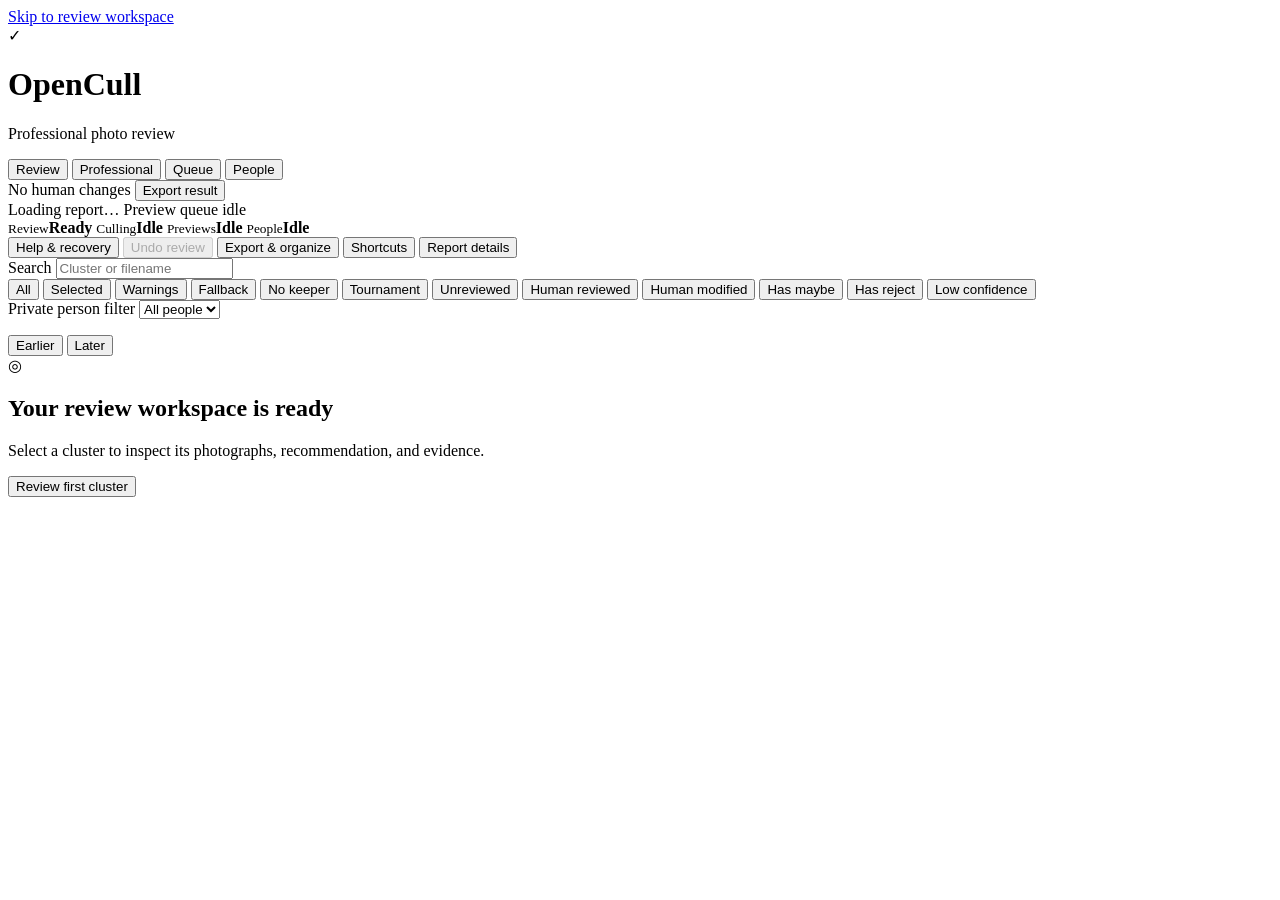
==== commit cfb1edab: "add professional RAW shortlist workflow" ====
--- a/opencull_gui/static/index.html
+++ b/opencull_gui/static/index.html
@@ -20,10 +20,16 @@
       </div>
     </div>
     <nav class="app-navigation" aria-label="OpenCull sections">
-      <span class="nav-item active" aria-current="page">
+      <button id="review-nav-button" class="nav-item active" type="button"
+        aria-current="page">
         <span class="nav-icon review-icon" aria-hidden="true"></span>
         Review
-      </span>
+      </button>
+      <button id="shortlist-nav-button" class="nav-item" type="button">
+        <span class="nav-icon shortlist-icon" aria-hidden="true"></span>
+        Professional
+        <span id="shortlist-nav-count" class="nav-count" hidden></span>
+      </button>
       <button id="jobs-button" class="nav-item" type="button">
         <span class="nav-icon queue-icon" aria-hidden="true"></span>
         Queue
@@ -230,6 +236,228 @@
       </div>
     </section>
   </main>
+
+  <main id="professional-workspace" class="professional-workspace" hidden>
+    <aside class="professional-sidebar">
+      <div class="professional-sidebar-tools">
+        <p class="eyebrow">PROFESSIONAL SHORTLIST</p>
+        <h2>Edit-worthy RAWs</h2>
+        <p id="shortlist-summary" class="muted">Loading shortlist…</p>
+        <button id="start-shortlist-assessment" class="primary-button"
+          type="button">Start assessment</button>
+        <section id="shortlist-job-status" class="shortlist-job-status" hidden>
+          <div>
+            <strong id="shortlist-job-title"></strong>
+            <span id="shortlist-job-message"></span>
+          </div>
+          <progress id="shortlist-job-progress" max="1" value="0"></progress>
+          <span id="shortlist-job-progress-text"></span>
+          <button id="open-shortlist-queue" class="quiet-button"
+            type="button">Open Queue</button>
+        </section>
+        <label class="search">Search
+          <input id="shortlist-search" type="search"
+            placeholder="Filename, tier, or rationale">
+        </label>
+        <div class="shortlist-filter-grid">
+          <label>Quality tier
+            <select id="shortlist-tier-filter">
+              <option value="all">All tiers</option>
+              <option value="exceptional">Exceptional</option>
+              <option value="strong">Strong</option>
+              <option value="promising">Promising</option>
+              <option value="ordinary">Ordinary</option>
+              <option value="reject">Reject</option>
+            </select>
+          </label>
+          <label>RAW asset
+            <select id="shortlist-raw-filter">
+              <option value="all">With or without RAW</option>
+              <option value="available">RAW available</option>
+              <option value="missing">RAW unavailable</option>
+            </select>
+          </label>
+          <label>Human review
+            <select id="shortlist-review-filter">
+              <option value="all">Reviewed and unreviewed</option>
+              <option value="unreviewed">Awaiting review</option>
+              <option value="reviewed">Human reviewed</option>
+              <option value="edit">Marked Edit RAW</option>
+            </select>
+          </label>
+        </div>
+        <p id="shortlist-visible-count" class="muted"></p>
+      </div>
+      <nav id="shortlist-list" class="shortlist-list"
+        aria-label="Ranked professional photographs"></nav>
+    </aside>
+
+    <section class="professional-detail">
+      <div id="shortlist-empty" class="empty-state">
+        <span class="empty-state-mark" aria-hidden="true">◇</span>
+        <h2>No professional shortlist loaded</h2>
+        <p id="shortlist-empty-message">
+          Generate or load a professional shortlist to begin RAW-edit review.
+        </p>
+        <button id="empty-start-shortlist-assessment" class="primary-button"
+          type="button">Start Professional Assessment</button>
+      </div>
+
+      <div id="shortlist-detail" hidden>
+        <header class="professional-detail-header">
+          <div>
+            <p id="shortlist-position" class="eyebrow"></p>
+            <h2 id="shortlist-title"></h2>
+            <div class="professional-badges">
+              <span id="shortlist-tier" class="tier-badge"></span>
+              <span id="shortlist-score" class="score-badge"></span>
+              <span id="shortlist-raw-status" class="raw-badge"></span>
+              <span id="shortlist-human-status" class="review-state"></span>
+            </div>
+          </div>
+          <div class="cluster-navigation">
+            <button id="previous-shortlist" class="quiet-button"
+              type="button">↑ Previous</button>
+            <button id="next-shortlist" class="quiet-button"
+              type="button">Next ↓</button>
+          </div>
+        </header>
+
+        <div class="professional-hero">
+          <button id="shortlist-open-viewer" class="professional-image"
+            type="button" aria-label="Open large photograph preview">
+            <img id="shortlist-image" alt="">
+            <span class="image-loading">Preparing preview…</span>
+            <span class="image-error" hidden>Retry preview</span>
+          </button>
+          <aside class="professional-verdict">
+            <p class="eyebrow">AI EDITOR VERDICT</p>
+            <p id="shortlist-rationale" class="rationale"></p>
+            <dl class="professional-meta">
+              <div><dt>Cluster</dt><dd id="shortlist-cluster"></dd></div>
+              <div><dt>RAW companion</dt><dd id="shortlist-raw-files"></dd></div>
+              <div><dt>Confidence</dt><dd id="shortlist-confidence"></dd></div>
+            </dl>
+            <button id="open-origin-cluster" class="quiet-button"
+              type="button">Open originating cluster</button>
+          </aside>
+        </div>
+
+        <section class="professional-human-review">
+          <div class="section-heading">
+            <div>
+              <p class="eyebrow">HUMAN EDIT DECISION</p>
+              <h3>RAW editing shortlist</h3>
+            </div>
+            <button id="undo-shortlist-review" class="quiet-button"
+              type="button">Undo shortlist change</button>
+          </div>
+          <div class="professional-review-controls">
+            <label>Final quality tier
+              <select id="shortlist-human-tier">
+                <option value="exceptional">Exceptional</option>
+                <option value="strong">Strong</option>
+                <option value="promising">Promising</option>
+                <option value="ordinary">Ordinary</option>
+                <option value="reject">Reject</option>
+              </select>
+            </label>
+            <label class="check-label">
+              <input id="shortlist-edit-raw" type="checkbox">
+              Keep RAW for professional editing
+            </label>
+            <label class="check-label">
+              <input id="shortlist-reviewed" type="checkbox">
+              Human reviewed
+            </label>
+            <label class="wide">Reviewer note
+              <textarea id="shortlist-note" maxlength="5000" rows="3"
+                placeholder="Why is this frame worth editing—or not?"></textarea>
+            </label>
+          </div>
+          <div class="review-actions">
+            <button id="save-shortlist-review" class="primary-button"
+              type="button">Save decision</button>
+            <button id="save-shortlist-next" class="quiet-button"
+              type="button">Save and Next →</button>
+          </div>
+          <p class="muted keyboard-help">
+            Shortcuts: ↑/↓ navigate, E toggles Edit RAW, 1–5 select the
+            quality tier, S saves, and Z undoes.
+          </p>
+        </section>
+
+        <section class="professional-evidence">
+          <div class="section-heading">
+            <div>
+              <p class="eyebrow">PHOTOGRAPHIC ASSESSMENT</p>
+              <h3>Why this frame ranks here</h3>
+            </div>
+          </div>
+          <div id="shortlist-assessment" class="professional-assessment-grid"></div>
+          <div id="shortlist-warnings" class="alerts"></div>
+          <details>
+            <summary>Raw professional-shortlist evidence</summary>
+            <pre id="shortlist-raw-json"></pre>
+          </details>
+        </section>
+      </div>
+    </section>
+  </main>
+
+  <dialog id="shortlist-generate-dialog">
+    <div class="dialog-shell shortlist-generate-shell">
+      <header class="dialog-header">
+        <div>
+          <p class="eyebrow">PROFESSIONAL SHORTLIST</p>
+          <h2>Start photographic assessment</h2>
+          <p class="muted dialog-subtitle">
+            Evaluate the culled selection and rank frames worth professional RAW editing.
+          </p>
+        </div>
+        <button id="close-shortlist-generate" class="close-button"
+          type="button" aria-label="Close">×</button>
+      </header>
+      <div class="shortlist-generate-body">
+        <section class="shortlist-source-summary">
+          <div><span>Result report</span><strong id="shortlist-source-report"></strong></div>
+          <div><span>Photographs</span><strong id="shortlist-source-photos"></strong></div>
+          <div><span>Human review</span><strong id="shortlist-source-review"></strong></div>
+        </section>
+        <div class="shortlist-generate-grid">
+          <label>Candidate source
+            <select id="shortlist-generate-policy">
+              <option value="effective">Human selections with AI fallback (recommended)</option>
+              <option value="human_only">Human-reviewed selections only</option>
+              <option value="ai_only">Original AI selections only</option>
+              <option value="all">All photographs</option>
+            </select>
+          </label>
+          <label>Assessment profile
+            <select id="shortlist-generate-profile">
+              <option value="family">Family</option>
+              <option value="professional">Professional</option>
+              <option value="balanced">Balanced</option>
+            </select>
+          </label>
+          <label class="wide">AI provider
+            <select id="shortlist-generate-provider"></select>
+          </label>
+          <label class="wide">Output
+            <input id="shortlist-generate-output" type="text" readonly>
+          </label>
+        </div>
+        <div id="shortlist-generate-trust" class="operation-risk-message"></div>
+        <div id="shortlist-generate-error" class="alerts"></div>
+      </div>
+      <footer class="dialog-footer">
+        <button id="cancel-shortlist-generate" class="quiet-button"
+          type="button">Cancel</button>
+        <button id="submit-shortlist-generate" class="primary-button"
+          type="button">Add to Queue</button>
+      </footer>
+    </div>
+  </dialog>
 
   <dialog id="viewer">
     <div class="viewer-shell">
@@ -883,7 +1111,7 @@
           <section class="delivery-section filesystem-operation">
             <div class="delivery-section-heading">
               <span class="delivery-section-number caution">2B</span>
-              <div><p class="eyebrow">FILESYSTEM OPERATION</p><h3>Copy or move photographs</h3></div>
+              <div><p class="eyebrow">FILESYSTEM OPERATION</p><h3>Copy, move, or remove photographs</h3></div>
               <span id="operation-risk-badge" class="operation-risk-badge copy">Verified copy</span>
             </div>
             <div id="operation-risk-message" class="operation-risk-message">Copy creates verified duplicates and leaves source photographs in place.</div>
@@ -892,6 +1120,14 @@
                 <select id="operation-action">
                   <option value="copy">Copy and verify (recommended)</option>
                   <option value="move">Move with rollback journal</option>
+                  <option value="trash">Move unselected to Trash (recoverable)</option>
+                </select>
+              </label>
+              <label>Photographs
+                <select id="operation-scope">
+                  <option value="selected">Selected only</option>
+                  <option value="unselected">Unselected only</option>
+                  <option value="all">Selected and unselected</option>
                 </select>
               </label>
               <label>Folder layout
@@ -902,7 +1138,13 @@
                 </select>
               </label>
               <label class="wide">Destination folder
-                <input id="operation-destination" type="text" placeholder="/Volumes/Drive/OpenCull-Export">
+                <span class="input-action">
+                  <input id="operation-destination" type="text"
+                    placeholder="/Volumes/Drive/OpenCull-Export"
+                    autocomplete="off">
+                  <button id="pick-operation-destination"
+                    class="quiet-button" type="button">Choose…</button>
+                </span>
               </label>
               <label class="check-label"><input id="preserve-relative" type="checkbox"> Preserve relative folder paths</label>
               <label class="check-label"><input id="include-companions" type="checkbox"> Include matching RAW/JPEG companions</label>
@@ -934,13 +1176,15 @@
             <div id="operation-confirmation-block" class="operation-confirmation-block">
               <label class="confirmation-label">
                 <span id="confirmation-help"></span>
-                <input id="operation-confirmation" type="text" autocomplete="off" spellcheck="false">
+                <input id="operation-confirmation" type="text"
+                  autocomplete="off" spellcheck="false" inputmode="numeric"
+                  pattern="[0-9]{4}" maxlength="4">
               </label>
               <button id="execute-operation" class="danger-button" type="button" disabled>Execute verified plan</button>
             </div>
             <div class="button-row operation-controls">
               <button id="cancel-operation" class="quiet-button" type="button" hidden>Pause safely</button>
-              <button id="rollback-operation" class="quiet-button" type="button" hidden>Rollback move</button>
+              <button id="rollback-operation" class="quiet-button" type="button" hidden>Rollback operation</button>
             </div>
           </section>
 
@@ -975,11 +1219,22 @@
               <button id="create-contact-sheets" class="quiet-button" type="button">Create contact sheets</button>
             </div>
             <div class="resume-panel">
-              <p class="eyebrow">RECOVERY</p><h3>Resume an interrupted journal</h3>
-              <label>Journal path
-                <input id="resume-journal-path" type="text" placeholder="/path/to/report.plan.operation.json">
-              </label>
-              <button id="resume-operation" class="quiet-button" type="button">Validate and resume</button>
+              <p class="eyebrow">RECOVERY</p>
+              <h3>Interrupted file operations</h3>
+              <p id="recovery-operation-status" class="muted">
+                Checking for journals associated with this report…
+              </p>
+              <div id="recoverable-operations"
+                class="recoverable-operations"></div>
+              <details class="manual-journal-recovery">
+                <summary>Choose a journal manually</summary>
+                <label>Journal path
+                  <input id="resume-journal-path" type="text"
+                    placeholder="/path/to/report.plan.operation.json">
+                </label>
+                <button id="resume-operation" class="quiet-button"
+                  type="button">Validate and resume</button>
+              </details>
             </div>
           </section>
         </div>
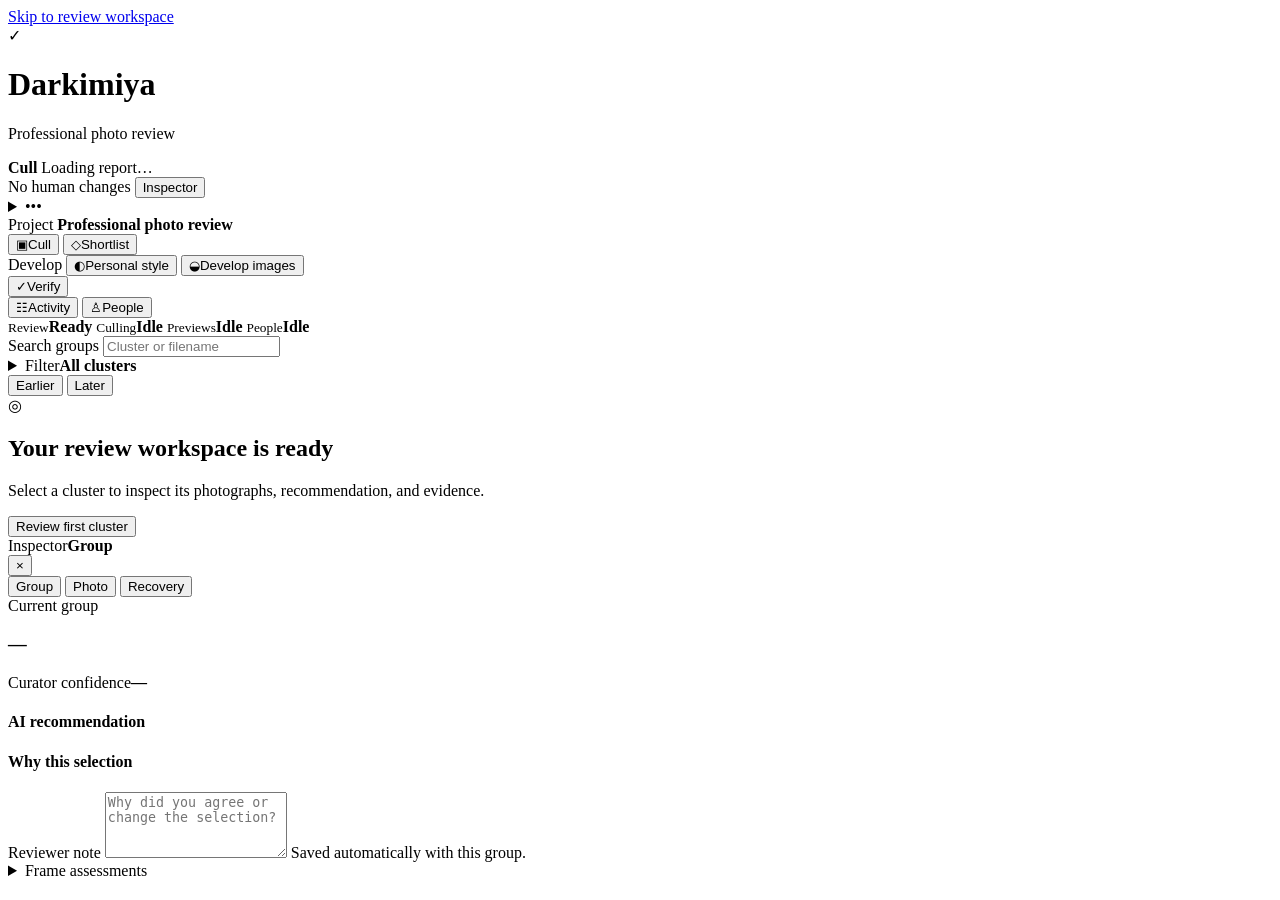
==== commit befe83ff: "checkpoint 1" ====
--- a/opencull_gui/static/index.html
+++ b/opencull_gui/static/index.html
@@ -3,7 +3,10 @@
 <head>
   <meta charset="utf-8">
   <meta name="viewport" content="width=device-width, initial-scale=1">
-  <title>OpenCull Review</title>
+  <meta name="color-scheme" content="dark light">
+  <meta name="theme-color" content="#111722" media="(prefers-color-scheme: dark)">
+  <meta name="theme-color" content="#f5f5f7" media="(prefers-color-scheme: light)">
+  <title>Darkimiya</title>
   <link rel="stylesheet" href="/styles.css">
 </head>
 <body>
@@ -15,62 +18,86 @@
         <span class="brand-check">✓</span>
       </span>
       <div>
-        <h1>OpenCull</h1>
-        <p>Professional photo review</p>
+        <h1>Darkimiya</h1>
+        <p id="project-name">Professional photo review</p>
       </div>
     </div>
-    <nav class="app-navigation" aria-label="OpenCull sections">
-      <button id="review-nav-button" class="nav-item active" type="button"
-        aria-current="page">
-        <span class="nav-icon review-icon" aria-hidden="true"></span>
-        Review
-      </button>
-      <button id="shortlist-nav-button" class="nav-item" type="button">
-        <span class="nav-icon shortlist-icon" aria-hidden="true"></span>
-        Professional
-        <span id="shortlist-nav-count" class="nav-count" hidden></span>
-      </button>
-      <button id="jobs-button" class="nav-item" type="button">
-        <span class="nav-icon queue-icon" aria-hidden="true"></span>
-        Queue
-      </button>
-      <button id="people-button" class="nav-item" type="button">
-        <span class="nav-icon people-icon" aria-hidden="true"></span>
-        People
-      </button>
-    </nav>
+    <div class="toolbar-context">
+      <strong id="project-stage-note">Cull</strong>
+      <span class="toolbar-context-separator" aria-hidden="true"></span>
+      <span id="report-status" class="status" role="status"
+        aria-live="polite">Loading report…</span>
+      <span id="preview-status" class="status" role="status"
+        aria-live="polite" hidden>Preview queue idle</span>
+    </div>
     <div class="header-actions">
       <span id="save-status" class="save-status" role="status"
         aria-live="polite">No human changes</span>
-      <button id="export-button" class="primary-button" type="button">
-        Export result
-      </button>
+      <button id="inspector-toggle" class="toolbar-icon-button" type="button"
+        aria-pressed="true" aria-keyshortcuts="I"
+        title="Show or hide the review inspector (I)">Inspector</button>
+      <details class="toolbar-menu">
+        <summary aria-label="Project actions">•••</summary>
+        <div class="toolbar-menu-popover">
+          <button id="recovery-button" type="button">Help &amp; recovery</button>
+          <button id="raw-source-button" type="button">Link RAW folder</button>
+          <button id="undo-review" type="button" disabled>Undo review</button>
+          <button id="organize-button" type="button">Export &amp; organize</button>
+          <button id="export-button" type="button">Export review data</button>
+          <button id="shortcuts-button" type="button"
+            aria-keyshortcuts="?">Keyboard shortcuts</button>
+          <button id="about-button" type="button">Report details</button>
+        </div>
+      </details>
     </div>
   </header>
 
-  <section class="command-bar" aria-label="Review status and actions">
-    <div class="command-status">
-      <span id="report-status" class="status" role="status"
-        aria-live="polite">Loading report…</span>
-      <span class="status-separator" aria-hidden="true"></span>
-      <span id="preview-status" class="status" role="status"
-        aria-live="polite">Preview queue idle</span>
+  <aside class="app-sidebar" aria-label="Darkimiya project navigation">
+    <div class="app-sidebar-project">
+      <span>Project</span>
+      <strong id="sidebar-project-name">Professional photo review</strong>
     </div>
+    <nav class="app-sidebar-navigation" aria-label="Project workflow">
+      <button id="review-nav-button" class="project-stage app-sidebar-item active"
+        data-stage="cull" type="button" aria-current="page">
+        <span class="nav-icon review-icon" aria-hidden="true">▣</span><span>Cull</span>
+      </button>
+      <button id="shortlist-nav-button" class="project-stage app-sidebar-item"
+        data-stage="shortlist" type="button">
+        <span class="sidebar-symbol" aria-hidden="true">◇</span><span>Shortlist</span>
+        <span id="shortlist-nav-count" class="nav-count" hidden></span>
+      </button>
+      <div class="app-sidebar-group">
+        <span class="app-sidebar-group-label">Develop</span>
+        <button class="project-stage app-sidebar-item sidebar-subitem"
+          data-stage="style" type="button">
+          <span class="sidebar-symbol" aria-hidden="true">◐</span><span>Personal style</span>
+        </button>
+        <button class="project-stage app-sidebar-item sidebar-subitem"
+          data-stage="develop" type="button">
+          <span class="sidebar-symbol" aria-hidden="true">◒</span><span>Develop images</span>
+        </button>
+      </div>
+      <button class="project-stage app-sidebar-item" data-stage="verify" type="button">
+        <span class="sidebar-symbol" aria-hidden="true">✓</span><span>Verify</span>
+      </button>
+    </nav>
+    <div class="app-sidebar-divider"></div>
+    <nav class="app-sidebar-navigation app-sidebar-utilities" aria-label="Application tools">
+      <button id="jobs-button" class="app-sidebar-item" type="button">
+        <span class="nav-icon queue-icon" aria-hidden="true">☷</span><span>Activity</span>
+      </button>
+      <button id="people-button" class="app-sidebar-item" type="button">
+        <span class="nav-icon people-icon" aria-hidden="true">♙</span><span>People</span>
+      </button>
+    </nav>
     <div class="background-activity" aria-label="Concurrent activity">
       <span><small>Review</small><strong id="review-activity">Ready</strong></span>
       <span><small>Culling</small><strong id="culling-activity">Idle</strong></span>
       <span><small>Previews</small><strong id="preview-activity">Idle</strong></span>
       <span><small>People</small><strong id="people-activity">Idle</strong></span>
     </div>
-    <div class="command-actions">
-      <button id="recovery-button" class="quiet-button" type="button">Help &amp; recovery</button>
-      <button id="undo-review" class="quiet-button" type="button" disabled>Undo review</button>
-      <button id="organize-button" class="quiet-button" type="button">Export &amp; organize</button>
-      <button id="shortcuts-button" class="quiet-button" type="button"
-        aria-keyshortcuts="?">Shortcuts</button>
-      <button id="about-button" class="quiet-button" type="button">Report details</button>
-    </div>
-  </section>
+  </aside>
 
   <section id="recovery-banner" class="recovery-banner" role="alert" hidden>
     <div>
@@ -78,7 +105,7 @@
       <p id="recovery-banner-message"></p>
     </div>
     <button id="open-recovery-from-banner" class="quiet-button" type="button">
-      Review recovery options
+      Open recovery
     </button>
   </section>
 
@@ -88,33 +115,42 @@
     <aside class="sidebar">
       <div class="sidebar-tools">
         <label class="search">
-          <span>Search</span>
+          <span class="visually-hidden">Search groups</span>
           <input id="search" type="search" placeholder="Cluster or filename">
         </label>
-        <div id="filters" class="filters" aria-label="Cluster filters">
-          <button class="filter active" data-filter="all" type="button">All</button>
-          <button class="filter" data-filter="selected" type="button">Selected</button>
-          <button class="filter" data-filter="warning" type="button">Warnings</button>
-          <button class="filter" data-filter="fallback" type="button">Fallback</button>
-          <button class="filter" data-filter="empty" type="button">No keeper</button>
-          <button class="filter" data-filter="oversized" type="button">Tournament</button>
-          <button class="filter" data-filter="unreviewed" type="button">Unreviewed</button>
-          <button class="filter" data-filter="reviewed" type="button">Human reviewed</button>
-          <button class="filter" data-filter="modified" type="button">Human modified</button>
-          <button class="filter" data-filter="maybe" type="button">Has maybe</button>
-          <button class="filter" data-filter="rejected" type="button">Has reject</button>
-          <button class="filter" data-filter="lowconfidence" type="button">Low confidence</button>
-        </div>
-        <label class="search">Private person filter
-          <select id="person-filter">
-            <option value="">All people</option>
-          </select>
-        </label>
-        <p id="cluster-count" class="muted"></p>
+        <div class="cluster-browser-summary">
+          <span id="cluster-count" class="muted"></span>
+          <details id="cluster-filter-menu" class="cluster-filter-menu">
+            <summary aria-label="Filter groups">
+              <span>Filter</span><strong id="active-filter-label">All clusters</strong>
+            </summary>
+            <div class="cluster-filter-popover">
+              <div id="filters" class="filters" aria-label="Cluster filters">
+                <button class="filter active" data-filter="all" type="button">All clusters</button>
+                <button class="filter" data-filter="selected" type="button">AI selected</button>
+                <button class="filter" data-filter="warning" type="button">Warnings</button>
+                <button class="filter" data-filter="fallback" type="button">Fallback</button>
+                <button class="filter" data-filter="empty" type="button">No keeper</button>
+                <button class="filter" data-filter="oversized" type="button">Tournament</button>
+                <button class="filter" data-filter="unreviewed" type="button">Unreviewed</button>
+                <button class="filter" data-filter="reviewed" type="button">Human reviewed</button>
+                <button class="filter" data-filter="modified" type="button">Human modified</button>
+                <button class="filter" data-filter="maybe" type="button">Has maybe</button>
+                <button class="filter" data-filter="rejected" type="button">Has reject</button>
+                <button class="filter" data-filter="lowconfidence" type="button">Low confidence</button>
+              </div>
+              <label class="cluster-person-filter">Person
+                <select id="person-filter">
+                  <option value="">All people</option>
+                </select>
+              </label>
+            </div>
+          </details>
+        </div>
       </div>
       <nav id="cluster-list" class="cluster-list" aria-label="Clusters"
         aria-busy="false"></nav>
-      <div class="cluster-window-controls" aria-label="Cluster list pages">
+      <div id="cluster-window-controls" class="cluster-window-controls" aria-label="Cluster list pages">
         <button id="previous-cluster-window" class="quiet-button" type="button">Earlier</button>
         <span id="cluster-window-status"></span>
         <button id="next-cluster-window" class="quiet-button" type="button">Later</button>
@@ -181,35 +217,28 @@
         </section>
         <div id="photo-grid" class="photo-grid"></div>
 
-        <section class="human-review">
-          <div class="section-heading">
-            <div>
-              <p class="eyebrow">HUMAN DECISION</p>
-              <h3>Final review</h3>
-            </div>
-            <span id="review-state" class="review-state"></span>
-          </div>
-          <p class="muted keyboard-help">
-            Shortcuts: A accepts the AI recommendation and advances, number
-            keys toggle photos, ↑/↓ navigate groups, ← returns to the previous
-            group, N keeps none, U returns the group to unreviewed, and Z
-            undoes.
-          </p>
-          <label class="notes-label">
-            <span>Reviewer note</span>
-            <textarea id="review-note" maxlength="5000" rows="3"
-              placeholder="Why did you agree or change the selection?"></textarea>
-          </label>
-          <div class="review-actions">
-            <button id="accept-ai-next" class="primary-button" type="button"
-              aria-keyshortcuts="A">Accept and Next →</button>
-            <button id="accept-ai" class="quiet-button" type="button"
-              aria-keyshortcuts="ArrowRight">Accept AI recommendation</button>
+        <section class="review-action-bar" aria-label="Review decision actions">
+          <div class="review-action-state">
+            <span>Decision</span><strong id="review-state" class="review-state"></strong>
+          </div>
+          <div class="review-action-buttons">
             <button id="keep-none" class="quiet-button" type="button"
               aria-keyshortcuts="N">Keep none</button>
-            <button id="mark-reviewed" class="quiet-button" type="button">Mark reviewed</button>
-            <button id="reset-review" class="quiet-button" type="button"
-              aria-keyshortcuts="U">Return to unreviewed</button>
+            <button id="skip-group" class="quiet-button" type="button">Skip</button>
+            <details id="review-more-actions" class="review-more-actions">
+              <summary aria-label="More review actions">•••</summary>
+              <div>
+                <button id="accept-ai" type="button"
+                  aria-keyshortcuts="ArrowRight">Restore AI recommendation</button>
+                <button id="mark-reviewed" type="button">Mark current selection reviewed</button>
+                <button id="reset-review" type="button"
+                  aria-keyshortcuts="U">Return to unreviewed</button>
+                <button id="actionbar-undo" type="button"
+                  aria-keyshortcuts="Z">Undo previous review</button>
+              </div>
+            </details>
+            <button id="accept-ai-next" class="primary-button" type="button"
+              aria-keyshortcuts="A">Accept selection &amp; Next →</button>
           </div>
         </section>
 
@@ -235,6 +264,124 @@
         </section>
       </div>
     </section>
+    <aside id="review-inspector" class="review-inspector" aria-label="Review inspector">
+      <header class="review-inspector-header">
+        <div><span>Inspector</span><strong id="inspector-context-title">Group</strong></div>
+        <button id="close-review-inspector" type="button" aria-label="Hide inspector">×</button>
+      </header>
+      <div class="inspector-tabs" role="tablist" aria-label="Inspector sections">
+        <button id="inspector-tab-group" class="inspector-tab active"
+          data-inspector-tab="group" type="button" role="tab" tabindex="0"
+          aria-selected="true" aria-controls="inspector-group-panel">Group</button>
+        <button id="inspector-tab-photo" class="inspector-tab"
+          data-inspector-tab="photo" type="button" role="tab" tabindex="-1"
+          aria-selected="false" aria-controls="inspector-photo-panel">Photo</button>
+        <button id="inspector-tab-recovery" class="inspector-tab"
+          data-inspector-tab="recovery" type="button" role="tab" tabindex="-1"
+          aria-selected="false" aria-controls="inspector-recovery-panel">Recovery</button>
+      </div>
+
+      <section id="inspector-group-panel" class="inspector-panel" role="tabpanel"
+        aria-labelledby="inspector-tab-group">
+        <div class="inspector-section-heading">
+          <div><span>Current group</span><h3 id="inspector-group-title">—</h3></div>
+          <strong id="inspector-group-state"></strong>
+        </div>
+        <p id="inspector-group-summary" class="inspector-muted"></p>
+        <div class="inspector-confidence">
+          <span>Curator confidence</span><strong id="inspector-confidence-value">—</strong>
+          <div><span id="inspector-confidence-bar"></span></div>
+        </div>
+        <section class="inspector-section">
+          <h4>AI recommendation</h4>
+          <div id="inspector-keepers" class="inspector-chips"></div>
+        </section>
+        <section class="inspector-section">
+          <h4>Why this selection</h4>
+          <p id="inspector-rationale" class="inspector-long-copy"></p>
+        </section>
+        <section class="inspector-section">
+          <label class="inspector-review-note">Reviewer note
+            <textarea id="review-note" maxlength="5000" rows="4"
+              placeholder="Why did you agree or change the selection?"></textarea>
+          </label>
+          <span class="inspector-note-help">Saved automatically with this group.</span>
+        </section>
+        <details class="inspector-disclosure">
+          <summary>Frame assessments</summary>
+          <div id="inspector-assessments"></div>
+        </details>
+      </section>
+
+      <section id="inspector-photo-panel" class="inspector-panel" role="tabpanel"
+        aria-labelledby="inspector-tab-photo" hidden>
+        <div id="inspector-photo-empty" class="inspector-empty">
+          Focus a photograph to inspect it.
+        </div>
+        <div id="inspector-photo-content" hidden>
+          <div class="inspector-photo-preview">
+            <img id="inspector-photo-image" alt="">
+          </div>
+          <div class="inspector-section-heading">
+            <div><span>Focused photograph</span><h3 id="inspector-photo-title">—</h3></div>
+            <strong id="inspector-photo-format"></strong>
+          </div>
+          <p id="inspector-photo-status" class="inspector-muted"></p>
+          <div class="inspector-photo-actions">
+            <button id="inspector-toggle-keeper" class="primary-button" type="button">Keep</button>
+            <button id="inspector-compare-photo" class="quiet-button" type="button">Compare</button>
+            <button id="inspector-open-photo" class="quiet-button" type="button">Preview</button>
+          </div>
+          <section class="inspector-section">
+            <h4>RAW relationship</h4>
+            <p id="inspector-raw-status" class="inspector-long-copy"></p>
+          </section>
+          <section class="inspector-section">
+            <h4>Capture and technical information</h4>
+            <dl id="inspector-photo-metadata" class="inspector-metadata"></dl>
+          </section>
+          <section class="inspector-section">
+            <h4>Review annotation</h4>
+            <div class="inspector-annotation-grid">
+              <label>Flag<select id="inspector-photo-flag">
+                <option value="unrated">Unrated</option><option value="keep">Keep</option>
+                <option value="maybe">Maybe</option><option value="reject">Reject</option>
+              </select></label>
+              <label>Rating<select id="inspector-photo-rating">
+                <option value="0">—</option><option value="1">★</option>
+                <option value="2">★★</option><option value="3">★★★</option>
+                <option value="4">★★★★</option><option value="5">★★★★★</option>
+              </select></label>
+              <label>Label<select id="inspector-photo-label">
+                <option value="">None</option><option value="red">Red</option>
+                <option value="yellow">Yellow</option><option value="green">Green</option>
+                <option value="blue">Blue</option><option value="purple">Purple</option>
+              </select></label>
+            </div>
+          </section>
+        </div>
+      </section>
+
+      <section id="inspector-recovery-panel" class="inspector-panel" role="tabpanel"
+        aria-labelledby="inspector-tab-recovery" hidden>
+        <div class="inspector-section-heading">
+          <div><span>Source health</span><h3 id="inspector-recovery-title">Checking sources…</h3></div>
+        </div>
+        <p id="inspector-recovery-summary" class="inspector-long-copy"></p>
+        <section class="inspector-section">
+          <h4>Current group</h4>
+          <div id="inspector-missing-files" class="inspector-file-list"></div>
+        </section>
+        <section class="inspector-section">
+          <h4>Linked RAW folder</h4>
+          <p id="inspector-raw-root" class="inspector-long-copy"></p>
+        </section>
+        <div class="inspector-recovery-actions">
+          <button id="inspector-open-recovery" class="primary-button" type="button">Recovery options</button>
+          <button id="inspector-link-raw" class="quiet-button" type="button">Link RAW folder</button>
+        </div>
+      </section>
+    </aside>
   </main>
 
   <main id="professional-workspace" class="professional-workspace" hidden>
@@ -243,6 +390,11 @@
         <p class="eyebrow">PROFESSIONAL SHORTLIST</p>
         <h2>Edit-worthy RAWs</h2>
         <p id="shortlist-summary" class="muted">Loading shortlist…</p>
+        <section class="shortlist-readiness" aria-label="Development readiness">
+          <div><span>Selected for development</span><strong id="readiness-selected">—</strong></div>
+          <div><span>RAW companions</span><strong id="readiness-raw">—</strong></div>
+          <div><span>Style profile</span><strong id="readiness-style">Not selected</strong></div>
+        </section>
         <button id="start-shortlist-assessment" class="primary-button"
           type="button">Start assessment</button>
         <section id="shortlist-job-status" class="shortlist-job-status" hidden>
@@ -252,8 +404,6 @@
           </div>
           <progress id="shortlist-job-progress" max="1" value="0"></progress>
           <span id="shortlist-job-progress-text"></span>
-          <button id="open-shortlist-queue" class="quiet-button"
-            type="button">Open Queue</button>
         </section>
         <label class="search">Search
           <input id="shortlist-search" type="search"
@@ -286,8 +436,48 @@
             </select>
           </label>
         </div>
-        <p id="shortlist-visible-count" class="muted"></p>
-      </div>
+      </div>
+      <section class="edit-direction-launch" aria-labelledby="edit-direction-launch-title">
+        <div>
+          <strong id="edit-direction-launch-title">Professional edit directions</strong>
+          <span id="edit-direction-selection-count">
+            Select interesting photographs, then generate three treatments.
+          </span>
+        </div>
+        <label class="edit-direction-provider-field">Provider
+          <select id="edit-direction-provider"
+            aria-label="Provider for edit directions"></select>
+        </label>
+        <input id="edit-direction-model" type="text"
+          list="edit-direction-model-options"
+          aria-label="Model override for edit directions"
+          placeholder="Provider default · e.g. openai/gpt-5.6-luna-pro">
+        <div class="style-picker-field edit-direction-style-field">
+          <input id="edit-direction-style-profile" type="text"
+            list="personal-style-profile-options"
+            aria-label="Personal style profile"
+            placeholder="No personal style">
+          <button id="pick-edit-style-profile" class="quiet-button"
+            type="button">Choose style…</button>
+        </div>
+        <datalist id="personal-style-profile-options"></datalist>
+        <datalist id="edit-direction-model-options">
+          <option value="openai/gpt-5.6-luna-pro"></option>
+          <option value="qwen/qwen3.5-122b-a10b"></option>
+          <option value="google/gemini-2.5-flash"></option>
+          <option value="qwen/qwen3.7-flash"></option>
+        </datalist>
+        <p id="personal-style-suggestion" class="personal-style-suggestion">
+          No personal style profile is available. Build one to add a fourth,
+          personalized treatment.
+        </p>
+        <div class="edit-direction-actions">
+          <button id="generate-edit-directions" class="primary-button"
+            type="button">Generate edit ideas</button>
+          <button id="open-style-profile" class="quiet-button" type="button">
+            Build personal style…</button>
+        </div>
+      </section>
       <nav id="shortlist-list" class="shortlist-list"
         aria-label="Ranked professional photographs"></nav>
     </aside>
@@ -367,6 +557,10 @@
               Keep RAW for professional editing
             </label>
             <label class="check-label">
+              <input id="shortlist-interesting" type="checkbox">
+              Select for edit-direction ideas
+            </label>
+            <label class="check-label">
               <input id="shortlist-reviewed" type="checkbox">
               Human reviewed
             </label>
@@ -387,6 +581,37 @@
           </p>
         </section>
 
+        <section id="edit-directions-section" class="professional-evidence" hidden>
+          <div id="edit-direction-validation" class="alert fallback" hidden>
+            <strong>Kimiya validation rejected</strong>
+            <span id="edit-direction-validation-message"></span>
+            <button id="regenerate-edit-direction" class="quiet-button"
+              type="button">Regenerate this photograph</button>
+          </div>
+          <div class="section-heading">
+            <div>
+              <p class="eyebrow">AI EDITING DIRECTIONS</p>
+              <h3>Three ways to finish this photograph</h3>
+            </div>
+          </div>
+          <p id="edit-direction-scene" class="rationale"></p>
+          <div id="edit-direction-options"
+            class="professional-assessment-grid"></div>
+          <div class="alert fallback">
+            <strong>Scene guardrails</strong>
+            <span id="edit-direction-guardrails"></span>
+          </div>
+          <div class="semantic-verify-launch">
+            <div>
+              <strong>Semantic verification</strong>
+              <p class="muted">Ask a vision model whether the developed image
+                satisfactorily follows this edit direction.</p>
+            </div>
+            <button id="open-semantic-verification" class="quiet-button"
+              type="button">Verify developed image…</button>
+          </div>
+        </section>
+
         <section class="professional-evidence">
           <div class="section-heading">
             <div>
@@ -396,7 +621,7 @@
           </div>
           <div id="shortlist-assessment" class="professional-assessment-grid"></div>
           <div id="shortlist-warnings" class="alerts"></div>
-          <details>
+          <details class="raw-evidence-disclosure">
             <summary>Raw professional-shortlist evidence</summary>
             <pre id="shortlist-raw-json"></pre>
           </details>
@@ -404,6 +629,275 @@
       </div>
     </section>
   </main>
+
+  <main id="style-workspace" class="style-workspace" hidden>
+    <section class="style-shell">
+      <header class="style-header">
+        <div><p class="eyebrow">PERSONAL STYLE PROFILE</p>
+          <h2>Your editing language</h2>
+          <p id="style-profile-summary" class="muted">No profile selected.</p></div>
+        <div class="style-header-actions">
+          <button id="style-back-to-shortlist" class="quiet-button" type="button">← Shortlist</button>
+          <button id="style-build-profile" class="primary-button" type="button">Build or update profile</button>
+        </div>
+      </header>
+      <div id="style-profile-empty" class="empty-state" hidden>
+        <span class="empty-state-mark" aria-hidden="true">◇</span>
+        <h2>No personal style profile selected</h2>
+        <p>Build a profile from finished photographs, then attach it to this project.</p>
+        <button id="style-empty-build" class="primary-button" type="button">Build personal style</button>
+      </div>
+      <section id="style-profile-detail" class="style-profile-detail" hidden>
+        <div id="style-profile-cards" class="style-profile-cards"></div>
+        <details class="style-history"><summary>Profile revisions and source examples</summary>
+          <pre id="style-profile-history"></pre></details>
+      </section>
+    </section>
+  </main>
+
+  <main id="develop-workspace" class="develop-workspace" hidden>
+    <section class="develop-shell">
+      <header class="develop-header">
+        <div><p class="eyebrow">LOCAL PHOTO DEVELOPMENT</p><h2>Develop images</h2>
+          <p id="develop-summary" class="muted">No development renders linked to this project.</p>
+          <div id="develop-cache-progress" class="develop-cache-progress" hidden>
+            <progress id="develop-cache-meter" max="1" value="0"></progress>
+            <span id="develop-cache-status">Preparing preview cache…</span>
+          </div></div>
+        <div class="develop-header-actions">
+          <label class="develop-engine-choice">Preferred renderer
+            <select id="develop-engine">
+              <option value="darktable">Darktable</option>
+              <option value="default">Darkimiya Default</option>
+            </select>
+          </label>
+          <button id="develop-import-recipe" class="quiet-button" type="button">Import recipe…</button>
+          <button id="develop-back-to-style" class="quiet-button" type="button">← Style</button>
+          <button id="develop-open-verify" class="quiet-button" type="button">Verify →</button>
+        </div>
+      </header>
+      <aside class="develop-browser" aria-label="Photographs selected for development">
+        <div class="develop-browser-heading">
+          <div><p class="eyebrow">DEVELOPMENT SET</p><h3>Selected photographs</h3></div>
+          <strong id="develop-photo-count">0</strong>
+        </div>
+        <label class="develop-search"><span class="visually-hidden">Search selected photographs</span>
+          <input id="develop-search" type="search" placeholder="Search photographs">
+        </label>
+        <nav id="develop-photo-list" class="develop-photo-list"></nav>
+      </aside>
+      <section class="develop-canvas">
+        <div class="develop-ab-controls" role="group" aria-label="Original and treatment comparison">
+          <button class="develop-ab-button" data-develop-view="original" type="button">A · Original</button>
+          <button class="develop-ab-button active" data-develop-view="treatment" type="button">B · Treatment</button>
+          <button class="develop-ab-button" data-develop-view="split" type="button">A/B · Compare</button>
+        </div>
+        <div id="develop-ab-stage" class="develop-ab-stage">
+          <figure id="develop-original-pane" class="develop-ab-pane" hidden>
+            <figcaption>A · Original</figcaption>
+            <img id="develop-original-image" alt="Original photograph">
+          </figure>
+          <figure id="develop-treatment-pane" class="develop-ab-pane">
+            <figcaption>B · Treatment</figcaption>
+            <div id="develop-empty" class="empty-state"><span class="empty-state-mark">◇</span>
+              <h2 id="develop-empty-title">No variant selected</h2>
+              <p id="develop-empty-message">Link a render to the project to compare it here.</p></div>
+            <img id="develop-image" alt="Selected development variant" hidden>
+          </figure>
+        </div>
+      </section>
+      <nav id="develop-rendition-strip" class="develop-rendition-strip"
+           aria-label="Available renditions"></nav>
+      <aside class="develop-inspector">
+        <p class="eyebrow">ACTIVE TREATMENT</p><h3 id="develop-variant-title">Original JPEG</h3>
+        <dl id="develop-metadata" class="develop-metadata"></dl>
+        <section id="develop-guidance" class="develop-guidance"></section>
+        <button id="develop-guided-render" class="primary-button" type="button" disabled hidden>
+          Render selected rendition
+        </button>
+        <div class="develop-primary-actions">
+          <button id="develop-export-active" class="primary-button" type="button" disabled>Export</button>
+          <button id="develop-advanced-edit" class="quiet-button" type="button">Advanced editing</button>
+          <button id="develop-edit-chat" class="quiet-button" type="button" disabled
+                  title="Prompt-guided recipe editing will be implemented next">Edit with Chat · Coming soon</button>
+        </div>
+        <section id="develop-export-status" class="develop-export-status" hidden aria-live="polite">
+          <progress id="develop-export-progress"></progress>
+          <strong id="develop-export-title">Preparing export…</strong>
+          <p id="develop-export-message"></p>
+          <button id="develop-reveal-export" class="quiet-button" type="button" hidden>Show in Finder</button>
+        </section>
+        <div id="develop-guided-status" class="develop-guided-status" aria-live="polite"></div>
+        <section id="develop-advanced-panel" class="develop-advanced-panel" hidden>
+          <h4>Advanced editing</h4>
+          <details><summary>Guided editing recipe</summary><pre id="develop-recipe"></pre></details>
+          <label class="develop-demosaic">Darktable X-Trans demosaicing
+            <select id="develop-demosaic">
+              <option value="markesteijn-1-pass">Markesteijn 1-pass · faster</option>
+              <option value="markesteijn-3-pass">Markesteijn 3-pass · maximum detail</option>
+              <option value="markesteijn-3-pass-vng">Markesteijn 3-pass + VNG · dual</option>
+            </select>
+          </label>
+          <button id="develop-compare-renderers" class="quiet-button" type="button" disabled>
+            Compare Default and Darktable
+          </button>
+          <button id="develop-render-full-darktable" class="quiet-button" type="button" disabled>
+            Render Darktable explicitly
+          </button>
+          <div class="develop-advanced-render">
+          <label>Baseline TIFF<input id="develop-baseline" type="text"></label>
+          <label>Recipe JSON<input id="develop-recipe-path" type="text"></label>
+          <label>Reference JPEG<input id="develop-reference" type="text"></label>
+          <label>Output directory<input id="develop-output-dir" type="text"></label>
+          <button id="develop-render-button" class="primary-button" type="button">Render this treatment</button>
+          <div id="develop-render-error" class="alerts"></div>
+          </div>
+        </section>
+      </aside>
+    </section>
+  </main>
+
+  <main id="verify-workspace" class="verify-workspace" hidden>
+    <section class="verify-shell">
+      <header class="verify-header"><div><p class="eyebrow">SEMANTIC VERIFICATION</p>
+        <h2>Does the result satisfy the edit direction?</h2>
+        <p id="verify-summary" class="muted">No verification certificate linked to this project.</p></div>
+        <div class="verify-header-actions"><button id="verify-back-to-develop" class="quiet-button" type="button">← Develop</button></div>
+      </header>
+      <section id="verify-empty" class="empty-state"><span class="empty-state-mark">◇</span>
+        <h2>No certificate linked</h2><p>Queue semantic verification after linking a developed render and edit suggestion.</p>
+      </section>
+      <section id="verify-detail" class="verify-detail" hidden>
+        <div class="verify-result-card"><span id="verify-result-badge" class="verify-badge"></span>
+          <strong id="verify-result-score"></strong><p id="verify-reasoning"></p>
+          <button id="verify-adjust-button" class="quiet-button" type="button">Adjust and create new recipe revision</button></div>
+        <div id="verify-score-grid" class="verify-score-grid"></div>
+        <section class="verify-concerns"><h3>Concerns</h3><ul id="verify-concerns-list"></ul></section>
+        <details><summary>Evidence and provider certificate</summary><pre id="verify-raw"></pre></details>
+      </section>
+    </section>
+  </main>
+  <dialog id="adjustment-dialog"><div class="dialog-shell shortlist-generate-shell">
+    <header class="dialog-header"><div><p class="eyebrow">BOUNDED RETUNING</p><h2>Create adjustment revision</h2></div>
+      <button id="close-adjustment" class="close-button" type="button">×</button></header>
+    <div class="shortlist-generate-body"><p class="muted">These changes are saved as a new draft. The previous render remains untouched.</p>
+      <label><input id="adjust-midtones" type="checkbox"> Lift midtones slightly</label>
+      <label><input id="adjust-cyan" type="checkbox"> Reduce cyan/blue saturation</label>
+      <label><input id="adjust-shadows" type="checkbox"> Recover shadow detail</label>
+      <label><input id="adjust-skin" type="checkbox"> Protect natural skin tones</label>
+      <label class="wide">Adjustment note<textarea id="adjustment-note" rows="3"></textarea></label>
+      <div id="adjustment-error" class="alerts"></div><div class="dialog-actions">
+        <button id="cancel-adjustment" class="quiet-button" type="button">Cancel</button>
+        <button id="save-adjustment" class="primary-button" type="button">Save revision</button></div>
+    </div></div></dialog>
+
+  <dialog id="semantic-verification-dialog">
+    <div class="dialog-shell shortlist-generate-shell">
+      <header class="dialog-header">
+        <div><p class="eyebrow">SEMANTIC REVIEW</p><h2>Verify developed image</h2></div>
+        <button id="close-semantic-verification" class="close-button" type="button">×</button>
+      </header>
+      <div class="shortlist-generate-body">
+        <label>Developed image path<input id="semantic-developed" type="text" required></label>
+        <label>Original thumbnail path (optional)<input id="semantic-thumbnail" type="text"></label>
+        <label class="wide">Edit suggestion<textarea id="semantic-suggestion" rows="5" required></textarea></label>
+        <label>Provider<select id="semantic-provider"></select></label>
+        <label>OpenRouter model<input id="semantic-model" type="text" list="edit-direction-model-options"></label>
+        <label class="wide checkbox-label"><input id="semantic-consensus" type="checkbox"> Use three-model consensus (A, B, and C)</label>
+        <input id="semantic-output" type="hidden">
+        <div id="semantic-verification-error" class="alerts"></div>
+        <div class="dialog-actions">
+          <button id="cancel-semantic-verification" class="quiet-button" type="button">Cancel</button>
+          <button id="submit-semantic-verification" class="primary-button" type="button">Queue verification</button>
+        </div>
+      </div>
+    </div>
+  </dialog>
+  <dialog id="edit-regeneration-dialog">
+    <div class="dialog-shell shortlist-generate-shell">
+      <header class="dialog-header">
+        <div><p class="eyebrow">EDITING IDEAS</p>
+          <h2>Choose what to generate</h2></div>
+        <button id="close-edit-regeneration" class="close-button"
+          type="button">×</button>
+      </header>
+      <div class="shortlist-generate-body">
+        <p id="edit-regeneration-message" class="muted"></p>
+        <p class="muted">Existing editing ideas are preserved. New results are
+          saved as a revision and merged into the current collection.</p>
+        <div class="dialog-actions">
+          <button id="cancel-edit-regeneration" class="quiet-button"
+            type="button">Cancel</button>
+          <button id="generate-missing-edit-directions" class="quiet-button"
+            type="button">Generate missing only</button>
+          <button id="regenerate-all-edit-directions" class="primary-button"
+            type="button">Regenerate all</button>
+        </div>
+      </div>
+    </div>
+  </dialog>
+  <dialog id="style-profile-dialog">
+    <div class="dialog-shell shortlist-generate-shell">
+      <header class="dialog-header"><div><p class="eyebrow">PERSONAL STYLE</p>
+        <h2>Build or update style profile</h2></div>
+        <button id="close-style-profile" class="close-button" type="button">×</button></header>
+      <div class="shortlist-generate-body">
+        <label>Finished photographs
+          <div class="style-picker-field">
+            <input id="style-photos" type="text" readonly required
+              placeholder="No photographs selected" aria-describedby="style-photos-summary">
+            <button id="pick-style-photos" class="quiet-button" type="button">Add photographs…</button>
+          </div>
+          <small id="style-photos-summary" class="style-picker-summary">You can add files from multiple folders.</small>
+          <div id="style-selection-status" class="style-selection-status" aria-live="polite">
+            Add finished photographs to preview them here.
+          </div>
+          <div id="style-photo-list" class="style-photo-list" role="listbox"
+            aria-label="Selected style photographs"></div>
+        </label>
+        <label>Existing profile (optional)
+          <div class="style-picker-field">
+            <input id="style-existing" type="text" readonly
+              placeholder="No profile selected">
+            <button id="pick-style-existing" class="quiet-button" type="button">Choose profile…</button>
+          </div>
+        </label>
+        <label>Output profile
+          <div class="style-picker-field">
+            <input id="style-output" type="text" readonly
+              placeholder="Choose where to save the JSON profile">
+            <button id="pick-style-output" class="quiet-button"
+              type="button">Choose save location…</button>
+          </div>
+        </label>
+        <label>Mode<select id="style-mode"><option value="update">Update existing preferences</option><option value="replace">Replace profile</option></select></label>
+        <input id="style-provider" type="hidden">
+        <label>AI model
+          <input id="style-model" type="text" list="edit-direction-model-options"
+            value="openai/gpt-5.6-luna-pro" aria-describedby="style-provider-help">
+          <small id="style-provider-help" class="style-picker-summary">
+            Routed through your configured OpenRouter profile.
+          </small>
+        </label>
+        <div id="style-profile-error" class="alerts"></div>
+        <section id="style-extraction-progress" class="style-extraction-progress" hidden
+          aria-live="polite">
+          <div class="style-extraction-heading">
+            <div><span>PROFILE EXTRACTION</span><strong id="style-extraction-stage">Preparing…</strong></div>
+            <strong id="style-extraction-percent">0%</strong>
+          </div>
+          <progress id="style-extraction-progress-bar" max="1" value="0"></progress>
+          <p id="style-extraction-detail">Validating the selected photographs.</p>
+          <div class="style-extraction-actions">
+            <button id="style-use-completed" class="primary-button" type="button" hidden>Use this style profile</button>
+            <button id="style-review-examples" class="quiet-button" type="button" hidden>Review used photographs</button>
+          </div>
+        </section>
+        <div class="dialog-actions"><button id="cancel-style-profile" class="quiet-button" type="button">Close</button>
+          <button id="submit-style-profile" class="primary-button" type="button">Start profile extraction</button></div>
+      </div>
+    </div>
+  </dialog>
 
   <dialog id="shortlist-generate-dialog">
     <div class="dialog-shell shortlist-generate-shell">
@@ -528,7 +1022,7 @@
             </label>
             <label>Output report <span class="optional-label">optional</span>
               <input id="job-output" type="text"
-                placeholder="Generated automatically beside OpenCull data">
+                placeholder="Generated automatically inside Darkimiya project data">
             </label>
             <label class="checkbox-label job-recursive">
               <input id="job-recursive" type="checkbox">
@@ -567,6 +1061,29 @@
             <button id="provider-settings" class="text-button" type="button">
               Configure model providers →
             </button>
+            <details class="judgment-policy-editor">
+              <summary>Advanced judgment policy</summary>
+              <div class="judgment-policy-fields">
+                <fieldset>
+                  <legend>Panel agents</legend>
+                  <div class="judgment-agent-options">
+                    <label><input class="job-judge-agent" type="checkbox" value="A"> A · Observer</label>
+                    <label><input class="job-judge-agent" type="checkbox" value="B"> B · Curator</label>
+                    <label><input class="job-judge-agent" type="checkbox" value="C" checked> C · Report judge</label>
+                    <label><input class="job-judge-agent" type="checkbox" value="D" checked> D · Arbitrator</label>
+                  </div>
+                </fieldset>
+                <div class="judgment-number-fields">
+                  <label>Total votes
+                    <input id="job-judge-votes" type="number" min="1" max="15" value="5">
+                  </label>
+                  <label>Required approvals
+                    <input id="job-judge-required" type="number" min="1" max="15" value="4">
+                  </label>
+                </div>
+                <small>Votes are distributed across the selected agents. Kimiya validates the generated program; cross-family panels are required for certification.</small>
+              </div>
+            </details>
           </section>
         </div>
         <div class="job-submit-row">
@@ -591,6 +1108,10 @@
           <div><strong id="queue-waiting-count">0</strong><span>Waiting</span></div>
           <div><strong id="queue-completed-count">0</strong><span>Completed</span></div>
           <div><strong id="queue-attention-count">0</strong><span>Needs attention</span></div>
+        </div>
+        <div class="queue-preview-diagnostics">
+          <div><strong>Preview processing</strong><span id="queue-preview-status">Waiting for preview activity</span></div>
+          <span id="queue-preview-details"></span>
         </div>
         <div id="job-list" class="job-list"></div>
       </section>
@@ -944,7 +1465,7 @@
       <header>
         <div>
           <p class="eyebrow">REPORT DETAILS</p>
-          <h2>OpenCull evidence</h2>
+          <h2>Culling evidence</h2>
         </div>
         <button id="close-about" class="close-button" type="button" aria-label="Close">×</button>
       </header>
@@ -970,7 +1491,7 @@
       <header>
         <div>
           <p class="eyebrow">GUIDANCE AND RECOVERY</p>
-          <h2>Get OpenCull back to work</h2>
+          <h2>Get Darkimiya back to work</h2>
           <p class="muted dialog-subtitle">
             Diagnose predictable interruptions without changing originals.
           </p>
@@ -1007,6 +1528,23 @@
           </button>
         </section>
       </div>
+      <section id="migration-panel" class="project-migration" hidden>
+        <div>
+          <p class="eyebrow">LEGACY PROJECT</p>
+          <h3>Move this workspace into the folder-local Darkimiya project</h3>
+          <p id="migration-summary" class="muted"></p>
+          <details>
+            <summary>Review migration evidence</summary>
+            <pre id="migration-details"></pre>
+          </details>
+        </div>
+        <div class="project-migration-confirmation">
+          <label for="migration-code">Enter the four-digit code <strong id="migration-code-hint"></strong></label>
+          <input id="migration-code" type="text" inputmode="numeric" maxlength="4" autocomplete="off" placeholder="0000">
+          <button id="migrate-project" class="primary-button" type="button">Create folder-local project</button>
+          <small>The old manifest stays untouched. No photograph is moved.</small>
+        </div>
+      </section>
       <section class="recovery-scenarios">
         <article>
           <strong>External drive unavailable</strong>
@@ -1014,11 +1552,11 @@
         </article>
         <article>
           <strong>Interrupted culling job</strong>
-          <p>Open Queue and choose Retry from checkpoint. OpenCull validates the checkpoint before continuing.</p>
+          <p>Open Activity and choose Retry from checkpoint. Darkimiya validates the checkpoint before continuing.</p>
         </article>
         <article>
           <strong>Stale human review</strong>
-          <p>The report changed after review. Open the matching report or keep this sidecar read-only; OpenCull will not silently remap decisions.</p>
+          <p>The report changed after review. Open the matching report or keep this sidecar read-only; Darkimiya will not silently remap decisions.</p>
         </article>
         <article>
           <strong>Preview cannot decode</strong>
@@ -1118,9 +1656,18 @@
             <div class="operation-form">
               <label>Action
                 <select id="operation-action">
+                  <option value="project_filter">Organize reviewed project (recommended)</option>
+                  <option value="system_cleanup">Final cleanup to macOS Trash…</option>
                   <option value="copy">Copy and verify (recommended)</option>
                   <option value="move">Move with rollback journal</option>
-                  <option value="trash">Move unselected to Trash (recoverable)</option>
+                </select>
+              </label>
+              <label id="cleanup-policy-field" hidden>Cleanup policy
+                <select id="cleanup-policy">
+                  <option value="preserve_useful_raws">Preserve useful RAWs (recommended)</option>
+                  <option value="keep_every_raw">Keep every RAW</option>
+                  <option value="jpeg_only">Move rejected JPEGs only</option>
+                  <option value="inspect">Inspect and choose individual files</option>
                 </select>
               </label>
               <label>Photographs
@@ -1140,7 +1687,7 @@
               <label class="wide">Destination folder
                 <span class="input-action">
                   <input id="operation-destination" type="text"
-                    placeholder="/Volumes/Drive/OpenCull-Export"
+                placeholder="/Volumes/Drive/Darkimiya-Export"
                     autocomplete="off">
                   <button id="pick-operation-destination"
                     class="quiet-button" type="button">Choose…</button>
@@ -1148,9 +1695,16 @@
               </label>
               <label class="check-label"><input id="preserve-relative" type="checkbox"> Preserve relative folder paths</label>
               <label class="check-label"><input id="include-companions" type="checkbox"> Include matching RAW/JPEG companions</label>
+              <div id="cleanup-inspector" class="cleanup-inspector wide" hidden>
+                <div class="cleanup-inspector-heading">
+                  <div><strong>Quarantined files</strong><span id="cleanup-inventory-summary">Loading project quarantine…</span></div>
+                  <div class="button-row"><button id="cleanup-select-all" class="quiet-button" type="button">Select all</button><button id="cleanup-select-none" class="quiet-button" type="button">Select none</button></div>
+                </div>
+                <div id="cleanup-candidate-list" class="cleanup-candidate-list" role="group" aria-label="Choose quarantined files for System Trash"></div>
+              </div>
             </div>
             <div class="preflight-callout">
-              <div><strong>Nothing will change during preflight</strong><span>OpenCull checks every source, destination collision, and available space.</span></div>
+              <div><strong>Nothing will change during preflight</strong><span>Darkimiya checks every source, destination collision, and available space.</span></div>
               <button id="run-preflight" class="primary-button" type="button">Verify exact plan</button>
             </div>
           </section>
@@ -1265,8 +1819,8 @@
           <h3>Decide</h3>
           <dl>
             <div><dt><kbd>1</kbd>–<kbd>9</kbd></dt><dd>Toggle a photograph as keeper</dd></div>
-            <div><dt><kbd>A</kbd></dt><dd>Accept the AI recommendation and move to the next group</dd></div>
-            <div><dt><kbd>→</kbd></dt><dd>Accept without advancing</dd></div>
+            <div><dt><kbd>A</kbd></dt><dd>Accept the current selection and move to the next group</dd></div>
+            <div><dt><kbd>→</kbd></dt><dd>Restore the AI recommendation without advancing</dd></div>
             <div><dt><kbd>N</kbd></dt><dd>Keep no photographs</dd></div>
             <div><dt><kbd>U</kbd></dt><dd>Return cluster to unreviewed</dd></div>
             <div><dt><kbd>Z</kbd></dt><dd>Undo the last review change</dd></div>
@@ -1277,6 +1831,7 @@
           <dl>
             <div><dt><kbd>C</kbd></dt><dd>Open marked comparison</dd></div>
             <div><dt><kbd>X</kbd></dt><dd>Clear comparison</dd></div>
+            <div><dt><kbd>I</kbd></dt><dd>Show or hide the inspector</dd></div>
             <div><dt><kbd>?</kbd></dt><dd>Open or close this reference</dd></div>
             <div><dt><kbd>Esc</kbd></dt><dd>Close the active dialog</dd></div>
           </dl>
@@ -1294,21 +1849,30 @@
 
   <template id="photo-card-template">
     <article class="photo-card">
-      <div class="image-button" role="button" tabindex="0">
-        <img loading="lazy" alt="">
+      <div class="image-button">
+        <div class="photo-image-surface" role="button" tabindex="0">
+          <img loading="lazy" alt="">
+          <span class="image-loading">Preview queued…</span>
+          <button class="image-error" type="button" hidden>Retry preview</button>
+        </div>
         <span class="photo-number" aria-hidden="true"></span>
-        <span class="image-loading">Preview queued…</span>
-        <button class="image-error" type="button" hidden>Retry preview</button>
-      </div>
-      <div class="photo-info">
-        <div>
-          <strong class="filename"></strong>
+        <button class="human-toggle selection-toggle" type="button">
+          <span class="selection-mark" aria-hidden="true"></span>
+        </button>
+        <span class="photo-format-badge"></span>
+        <strong class="filename"></strong>
+        <div class="card-actions">
+          <button class="compare-button" type="button">Compare</button>
+          <button class="photo-details-button" type="button"
+            aria-expanded="false">Info</button>
+        </div>
+      </div>
+      <div class="photo-info" hidden>
+        <div class="photo-details-copy">
           <span class="keeper-badge"></span>
           <span class="human-badge"></span>
-        </div>
-        <div class="card-actions">
-          <button class="human-toggle primary-button" type="button">Keep</button>
-          <button class="compare-button quiet-button" type="button">Compare</button>
+          <span class="raw-match-badge"></span>
+          <span class="photo-details-metadata"></span>
         </div>
         <div class="photo-judgment">
           <label>Flag
